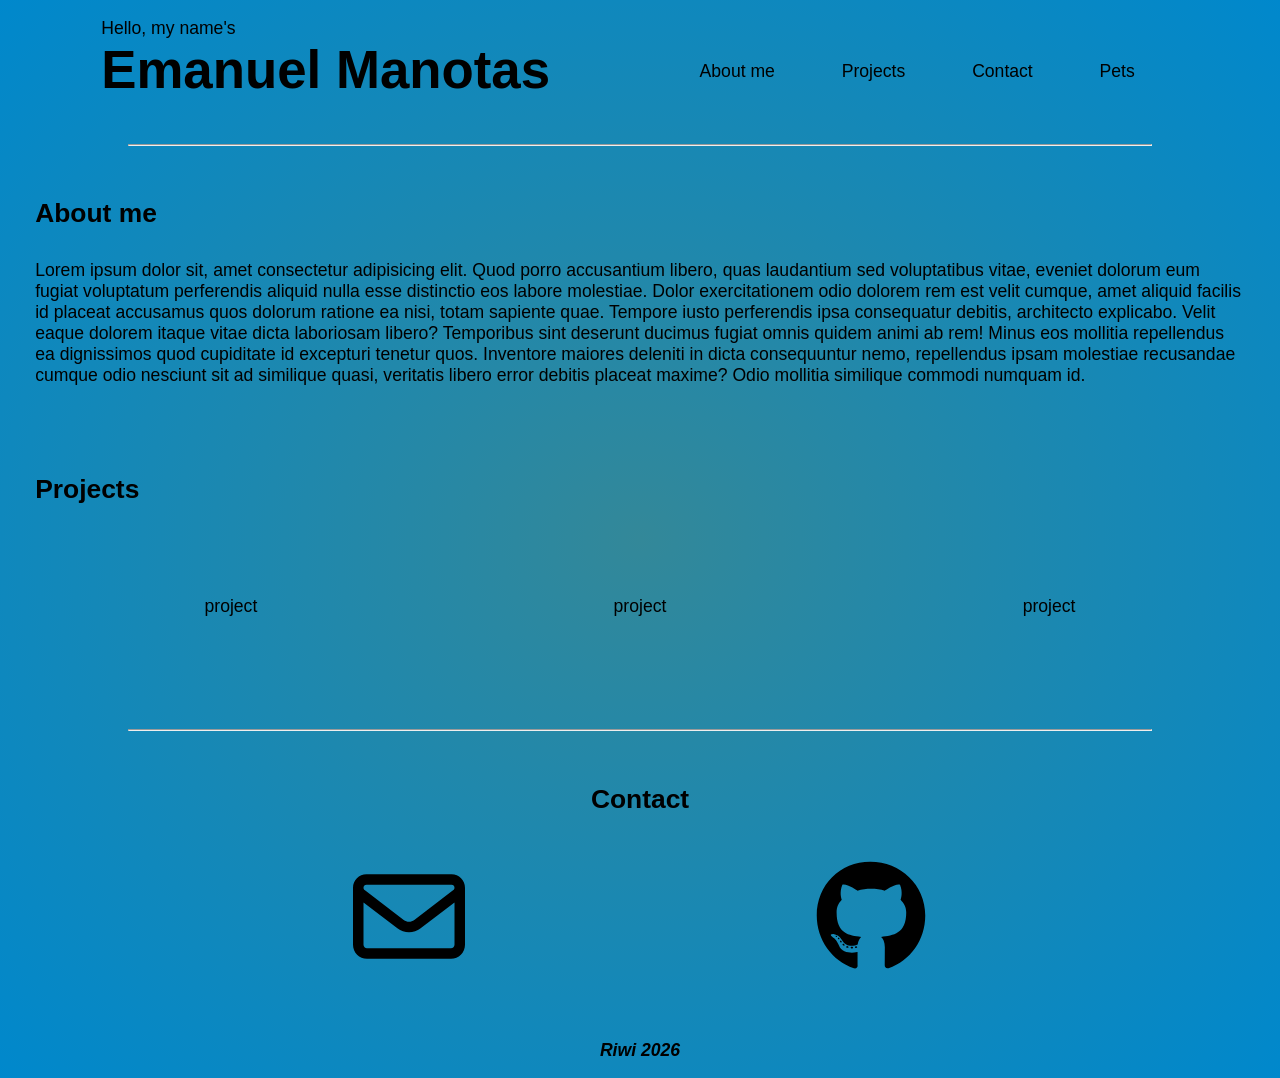
==== index.html @ cde82ae0 "grid applied to the projects section" ====
<!DOCTYPE html>
<html lang="en">

<head>
    <meta charset="UTF-8">
    <meta name="viewport" content="width=device-width, initial-scale=1.0">
    <meta name="description" content="This is a page practice to have a bases to create my portfolio">
    <link rel="stylesheet" href="src/styles/global-styles.css">
    <link rel="stylesheet" href="src/styles/index.css">
    <title>Portfolio</title>
</head>

<body>
    <!-- the header contains my name and a navigation bar -->
    <header class="header">
        <div class="main-container">
            <span>Hello, my name's</span>
            <h1 class="main-title">Emanuel Manotas</h1>
        </div>
        <nav class="main-navigation-bar">
            <ul class="main-menu">
                <li class="main-menu__item">
                    <a href="#about-me" class="main-menu__link">About me</a>
                </li>
                <li class="main-menu__item">
                    <a href="#projects" class="main-menu__link">Projects</a>
                </li>
                <li class="main-menu__item">
                    <a href="#contact" class="main-menu__link">Contact</a>
                </li>
                <li class="main-menu__item">
                    <a href="/src/views/pets.html" class="main-menu__link">Pets</a>
                </li>
            </ul>
        </nav>
    </header>
    <hr style="width: 80%; margin: 0 auto">

    <!-- the main content is built by 3 sections, each one contains a title that describes -->
    <main class="main-content">
        <section class="about-section" id="about-me">
            <h2 class="about-section__title">About me</h2>
            <p class="about-section__description">Lorem ipsum dolor sit, amet consectetur adipisicing elit. Quod porro
                accusantium libero, quas laudantium sed voluptatibus vitae, eveniet dolorum eum fugiat voluptatum
                perferendis aliquid nulla esse distinctio eos labore molestiae.
                Dolor exercitationem odio dolorem rem est velit cumque, amet aliquid facilis id placeat accusamus quos
                dolorum ratione ea nisi, totam sapiente quae. Tempore iusto perferendis ipsa consequatur debitis,
                architecto explicabo.
                Velit eaque dolorem itaque vitae dicta laboriosam libero? Temporibus sint deserunt ducimus fugiat omnis
                quidem animi ab rem! Minus eos mollitia repellendus ea dignissimos quod cupiditate id excepturi tenetur
                quos.
                Inventore maiores deleniti in dicta consequuntur nemo, repellendus ipsam molestiae recusandae cumque
                odio nesciunt sit ad similique quasi, veritatis libero error debitis placeat maxime? Odio mollitia
                similique commodi numquam id.</p>
        </section>

        <section class="projects-section" id="projects">
            <h2 class="projects-section__title">Projects</h2>
            <ul class="projects-section__menu">
                <li class="projects-section__item">
                    <a href="#" class="projects-section__link">project</a>
                </li>
                <li class="projects-section__item">
                    <a href="#" class="projects-section__link">project</a>
                </li>
                <li class="projects-section__item">
                    <a href="#" class="projects-section__link">project</a>
                </li>
            </ul>
        </section>
    </main>
    <hr style="width: 80%; margin: 0 auto">

    <!-- the footer contains a contact -->
    <footer class="footer">
        <section class="contact-section" id="contact">
            <h2 class="contact-section__title">Contact</h2>
            <div class="contact-section__container">
                <a href="#" target="_blank" class="contact-section__link contact-section__link--gmail"></a>
                <a href="https://github.com/Emanuel1102" target="_blank" class="contact-section__link contact-section__link--github"></a>
            </div>
        </section>
        <b>
            <i>Riwi 2026</i>
        </b>
    </footer>
</body>

</html>
---- src/styles/global-styles.css ----
* {
    margin: 0;
    padding: 0;
    box-sizing: border-box;
}

:root {
    --border: 1px solid;
    color-scheme: light dark;
    font-family: Arial, Helvetica, sans-serif;
    font-size: 1.1em;
}

body {
    /* background-color: light-dark(#ffffff, #1a1a1a);
    color: light-dark(#333333, #f0f0f0); */
    background-image: radial-gradient(hsl(190, 50%, 40%), hsl(200, 100%, 40%));
    background-repeat: no-repeat;
}
---- src/styles/index.css ----
:root{
    --border: 1px solid;
}

html{
    min-height: 100vh;

}

body{
    height: 100%;
}   


.header{
    display: flex;
    justify-content: space-around;
    align-items: center;
    gap: .5em;
    flex-wrap: wrap;
    padding: 1em 3em;
}

.main-title{
    font-size: 3em;
    text-align: center;
}

.main-navigation-bar{
    width: auto;
    flex-grow: .5;
    display: flex;
    justify-content: center;
}

.main-menu{
    width: 100%;
    height: 100%;
    list-style: none;
    display: flex;
    justify-content: space-evenly;
    align-items: center;
    flex-wrap: wrap;
    gap: 1em;
}

.main-menu__item{
    padding: 0 .3em;
    margin: .3em 0;
    height: 40%;
    display: flex;
    justify-content: center;
    align-items: center;
    border-radius: 1em;
    overflow: hidden;
}

.main-menu__link{
    display: flex;
    align-items: center;
    justify-content: center;
    width: 100%;
    height: 100%;
    text-decoration: none;
    color: currentColor;
}

.main-menu__item:hover{
    box-shadow: 5px 5px 0px ;
    transition: .2s;
}

.main-content{
    margin: 1em 0;
    display: grid;
    grid-template-rows: auto 1fr;
    gap: 1em;
}

[class*=title]{
    margin-bottom: .5em;
}

[class$='section']{
    display: flex;
    flex-direction: column;
    gap: 1em;  
    padding: 1em 2em;
    margin: 1em 0;
}

.projects-section__menu{
    display: grid;
    grid-template-columns: repeat(auto-fit, minmax(150px, 1fr));
    justify-items: center;
    justify-content: center;
    gap: 1em;
    list-style: none;
}

.projects-section__item{
    border-radius: 100%;
    overflow: hidden;
    --dimensions: 8em;
    width:  var(--dimensions);
    height: var(--dimensions);
    display: flex;
    justify-content: center;
    align-items: center;
}

.projects-section__link{
    width: 100%;
    height: 100%;
    text-decoration: none;
    color: currentColor;
    text-align: center;
    display: flex;
    justify-content: center;
    align-items: center;
}

.footer{
    text-align: center;
    padding: 1em;
    display: grid;
    place-items: center;
    gap: 1em;
}

.contact-section{
    width: 100%;
}

.contact-section__container{
    display: flex;
    justify-content: space-evenly;
    flex-wrap: wrap;
    gap: 2em;
}

.contact-section__link{
    color: currentColor;
     --dimensions: 8em;
    width:  var(--dimensions);
    height: var(--dimensions);
    border-radius: 100%;
    background-size: auto;
}

.projects-section__item:hover, .contact-section__link:hover{
    transform: translateZ(45px);
    box-shadow: 5px 5px 0px;
    transition: .4s;
}

.contact-section__link--github{
    background-image: url(/public/icons/github-icon.svg);

}

.contact-section__link--gmail{
    background-image: url(/public/icons/mail-icon.svg);
}
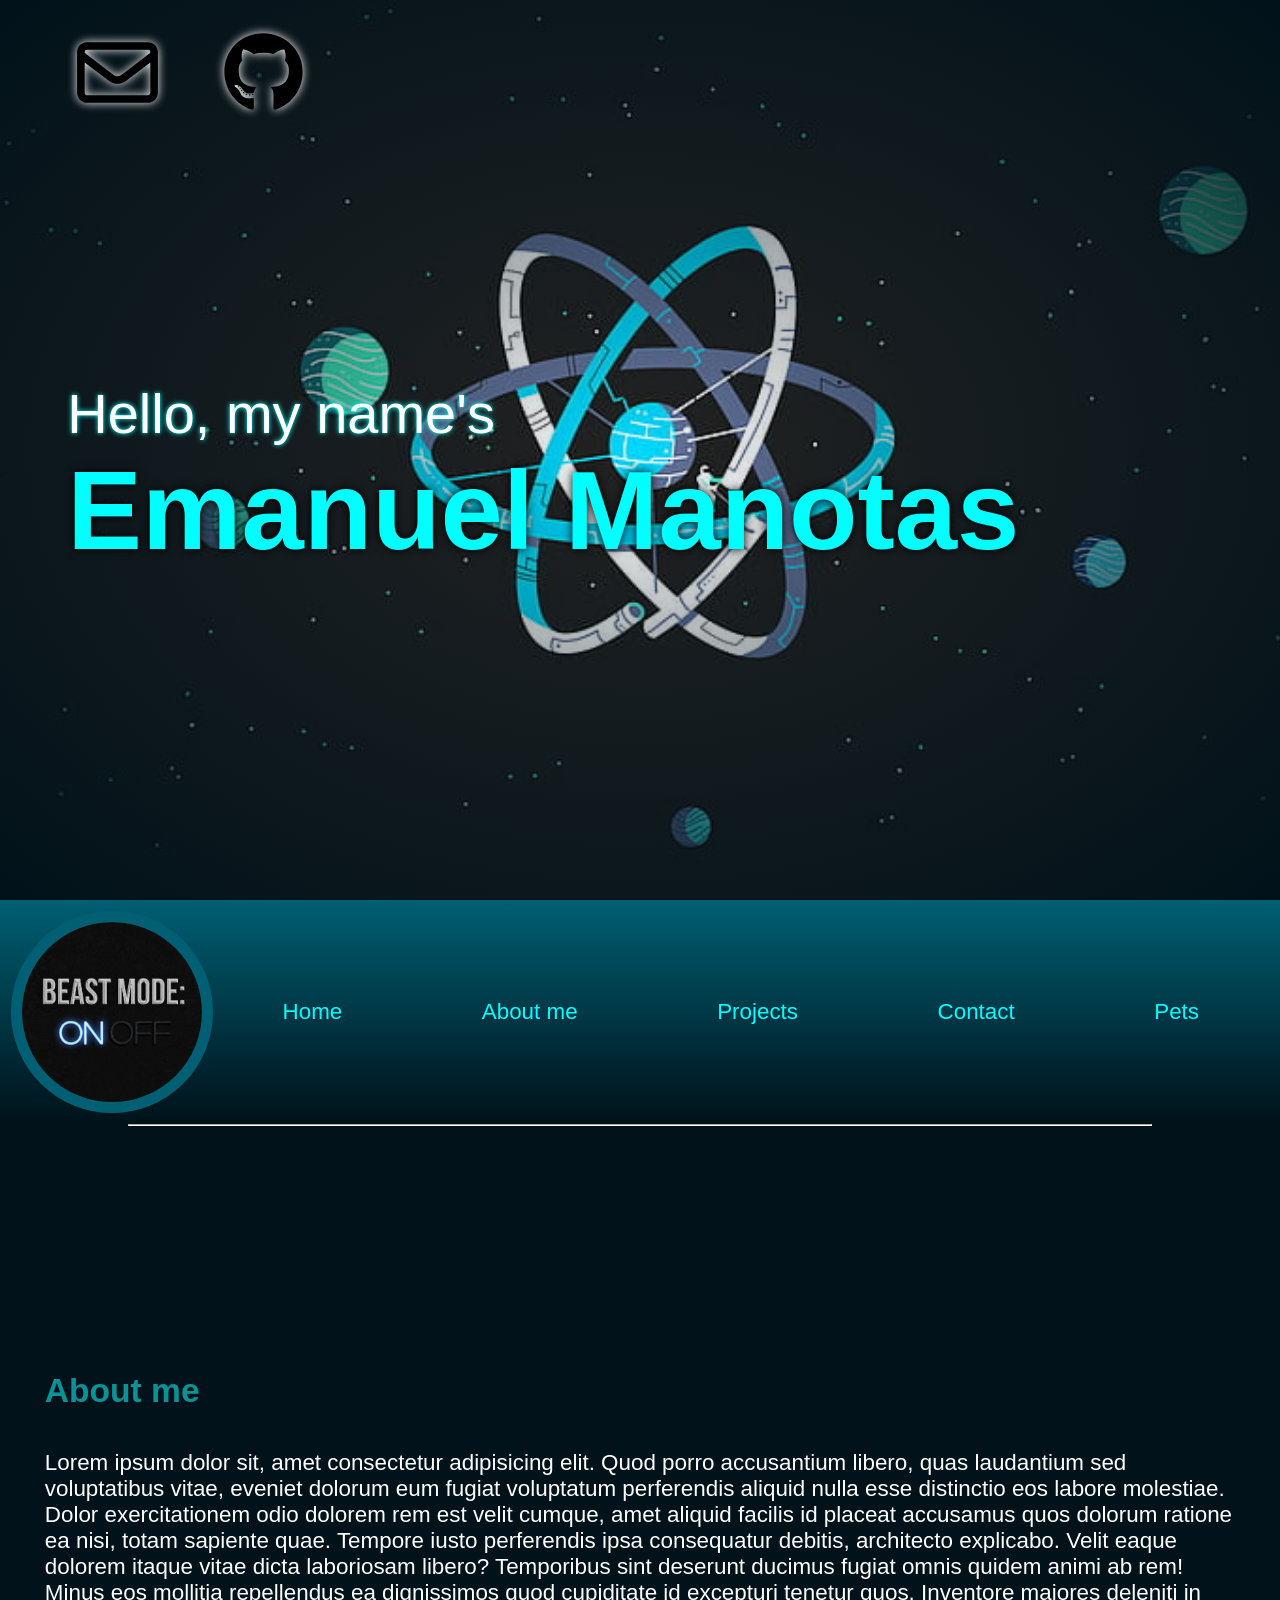
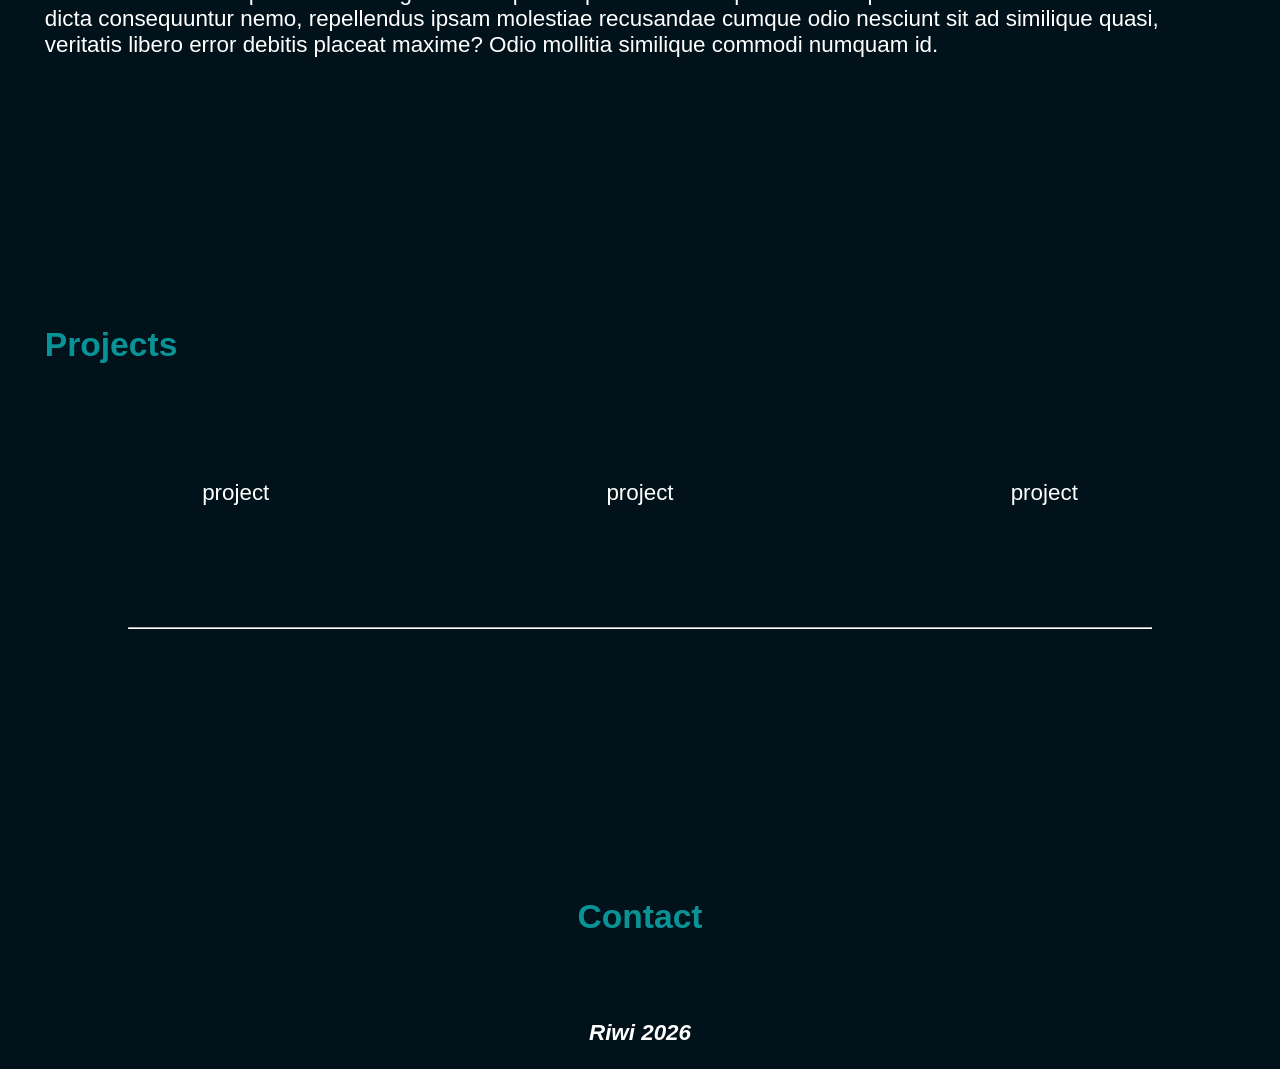
==== commit 2e047eb4: "improved the color pallette and ux" ====
--- a/index.html
+++ b/index.html
@@ -13,28 +13,42 @@
 <body>
     <!-- the header contains my name and a navigation bar -->
     <header class="header">
-        <div class="main-container">
+        <div class="header__container-icons">
+                <a href="#" target="_blank" class="header__link header__link--gmail">
+                    <img src="/public/icons/mail-icon.svg" alt="Email icon">
+                </a>
+                <a href="https://github.com/Emanuel1102" target="_blank" class="header__link header__link--github">
+                    <img src="/public/icons/github-icon.svg" alt="Github icon">
+                </a>
+            </div>
+        <div class="header__container">
             <span>Hello, my name's</span>
-            <h1 class="main-title">Emanuel Manotas</h1>
+            <h1 class="header__title">Emanuel Manotas</h1>
         </div>
-        <nav class="main-navigation-bar">
-            <ul class="main-menu">
-                <li class="main-menu__item">
-                    <a href="#about-me" class="main-menu__link">About me</a>
-                </li>
-                <li class="main-menu__item">
-                    <a href="#projects" class="main-menu__link">Projects</a>
-                </li>
-                <li class="main-menu__item">
-                    <a href="#contact" class="main-menu__link">Contact</a>
-                </li>
-                <li class="main-menu__item">
-                    <a href="/src/views/pets.html" class="main-menu__link">Pets</a>
-                </li>
-            </ul>
-        </nav>
     </header>
-    <hr style="width: 80%; margin: 0 auto">
+    <nav class="main-bar">
+        <div class="main-bar__container">
+            <img src="/public/images/image.png" alt="beast mode" class="main-bar__image">
+        </div>        
+        <ul class="main-menu">
+            <li class="main-menu__item">
+                <a href="#" class="main-menu__link">Home</a>
+            </li>
+            <li class="main-menu__item">
+                <a href="#about-me" class="main-menu__link">About me</a>
+            </li>
+            <li class="main-menu__item">
+                <a href="#projects" class="main-menu__link">Projects</a>
+            </li>
+            <li class="main-menu__item">
+                <a href="#contact" class="main-menu__link">Contact</a>
+            </li>
+            <li class="main-menu__item">
+                <a href="/src/views/pets.html" class="main-menu__link">Pets</a>
+            </li>
+        </ul>
+    </nav>
+    <hr>
 
     <!-- the main content is built by 3 sections, each one contains a title that describes -->
     <main class="main-content">
@@ -69,16 +83,14 @@
             </ul>
         </section>
     </main>
-    <hr style="width: 80%; margin: 0 auto">
+    <hr>
 
     <!-- the footer contains a contact -->
     <footer class="footer">
         <section class="contact-section" id="contact">
             <h2 class="contact-section__title">Contact</h2>
-            <div class="contact-section__container">
-                <a href="#" target="_blank" class="contact-section__link contact-section__link--gmail"></a>
-                <a href="https://github.com/Emanuel1102" target="_blank" class="contact-section__link contact-section__link--github"></a>
-            </div>
+            
+            
         </section>
         <b>
             <i>Riwi 2026</i>
--- a/src/styles/global-styles.css
+++ b/src/styles/global-styles.css
@@ -8,12 +8,28 @@
     --border: 1px solid;
     color-scheme: light dark;
     font-family: Arial, Helvetica, sans-serif;
-    font-size: 1.1em;
+    font-size: 1.4em;
+    --bg-color: #01121a;
+    --color-titles: rgb(9 147 150);
+    --text-color: #ffffff;
+    --bg-header: #01121a;
 }
 
 body {
-    /* background-color: light-dark(#ffffff, #1a1a1a);
-    color: light-dark(#333333, #f0f0f0); */
-    background-image: radial-gradient(hsl(190, 50%, 40%), hsl(200, 100%, 40%));
-    background-repeat: no-repeat;
+    background-color: var(--bg-color);
+    color: var(--text-color)
+} 
+
+.header{
+    background-image: linear-gradient(to top, transparent, var(--bg-header));
+}
+
+hr{
+    border-color: var(--text-color);
+    width: 80%;
+    margin: 0 auto;
+}
+
+[class*=title]{
+    color: var(--color-titles);
 }
--- a/src/styles/index.css
+++ b/src/styles/index.css
@@ -1,44 +1,107 @@
 :root{
     --border: 1px solid;
+    --cyan: #00ffff;
+    --color-hover-and-nav: #005f73;
+    --box-shadow: 10px 10px 0px var(--color-hover-and-nav);
+    --transition: .4s;
+    --height-bar: 8em;
 }
 
 html{
     min-height: 100vh;
-
+    scroll-behavior: smooth;
 }
 
 body{
     height: 100%;
+    &::selection{
+        background-color: #fff;
+        color: #009ee8;
+    }
 }   
 
 
 .header{
     display: flex;
-    justify-content: space-around;
-    align-items: center;
+    flex-direction: column;
     gap: .5em;
     flex-wrap: wrap;
     padding: 1em 3em;
-}
-
-.main-title{
-    font-size: 3em;
-    text-align: center;
-}
-
-.main-navigation-bar{
+    height: 100vh;
+    background-image: radial-gradient(transparent, #01121a), url(/public/images/atom.png);
+    background-repeat: no-repeat;
+    background-size: cover;
+    background-position: center;
+    background-attachment: fixed;
+}
+
+
+.header__title{
+    font-size: 5rem;
+    text-shadow: 0 0 10px black;
+    color: var(--cyan);
+}
+
+.header__container {
+    display: flex;
+    flex-direction: column;
+    justify-content: center;
+    flex-grow: 1;
+}
+
+.header__container span{
+    text-shadow: 0 0 5px var(--cyan);
+    font-size: 2.5em;
+}
+
+.header__container-icons{
+    display: flex;
+    flex-wrap: wrap;
+    gap: 2em;
+}
+
+.header__link{
+    --dimensions: 4.5em;
+    height: var(--dimensions);
+    width: var(--dimensions);
+    filter: drop-shadow(0 0 5px);
+    color: currentColor;
+    transition: var(--transition);
+}
+
+.header__link:hover{
+    color: var(--cyan);
+}
+
+.main-bar{
+    height: var(--height-bar);
+    padding: 1em;
+    background-image: linear-gradient(to top, transparent ,  var(--color-hover-and-nav) );
+    /* filter: blur(10px); */
+    box-sizing: content-box;
+    display: flex;
+    justify-content: space-between;
+    gap: 1em;
+    position: sticky;
+    top: 0%;
+}
+
+.main-bar__container{
+    border-radius: 100%;
+    overflow: hidden;
+    outline: .5em solid var(--color-hover-and-nav);
+}
+
+.main-bar__image{
+    max-height: 100%;
     width: auto;
-    flex-grow: .5;
-    display: flex;
-    justify-content: center;
 }
 
 .main-menu{
-    width: 100%;
-    height: 100%;
     list-style: none;
-    display: flex;
-    justify-content: space-evenly;
+    flex-grow: 1;
+    display: flex;
+    justify-content: space-around;
     align-items: center;
     flex-wrap: wrap;
     gap: 1em;
@@ -53,6 +116,27 @@
     align-items: center;
     border-radius: 1em;
     overflow: hidden;
+    position: relative;
+    transition: var(--transition);
+}
+
+.main-menu__item::after{
+    content: '';
+    background-color: var(--color-hover-and-nav);
+    position: absolute;
+    height: 0%;
+    width: 100%;
+    bottom: 0;
+    z-index: -1;
+    transition: var(--transition);
+}
+
+.main-menu__item:hover::after{
+    height: 100%;
+}
+
+.main-menu__item:hover{
+    box-shadow: var(--box-shadow);
 }
 
 .main-menu__link{
@@ -62,19 +146,11 @@
     width: 100%;
     height: 100%;
     text-decoration: none;
-    color: currentColor;
-}
-
-.main-menu__item:hover{
-    box-shadow: 5px 5px 0px ;
-    transition: .2s;
+    color: var(--cyan);
 }
 
 .main-content{
     margin: 1em 0;
-    display: grid;
-    grid-template-rows: auto 1fr;
-    gap: 1em;
 }
 
 [class*=title]{
@@ -87,7 +163,9 @@
     gap: 1em;  
     padding: 1em 2em;
     margin: 1em 0;
-}
+    padding-top: calc(var(--height-bar) + 2em);
+}
+
 
 .projects-section__menu{
     display: grid;
@@ -132,35 +210,8 @@
     width: 100%;
 }
 
-.contact-section__container{
-    display: flex;
-    justify-content: space-evenly;
-    flex-wrap: wrap;
-    gap: 2em;
-}
-
-.contact-section__link{
-    color: currentColor;
-     --dimensions: 8em;
-    width:  var(--dimensions);
-    height: var(--dimensions);
-    border-radius: 100%;
-    background-size: auto;
-}
-
-.projects-section__item:hover, .contact-section__link:hover{
-    transform: translateZ(45px);
-    box-shadow: 5px 5px 0px;
-    transition: .4s;
-}
-
-.contact-section__link--github{
-    background-image: url(/public/icons/github-icon.svg);
-
-}
-
-.contact-section__link--gmail{
-    background-image: url(/public/icons/mail-icon.svg);
-}
-
-
+.projects-section__item:hover{
+    box-shadow: var(--box-shadow);
+    transition: var(--transition);
+}
+
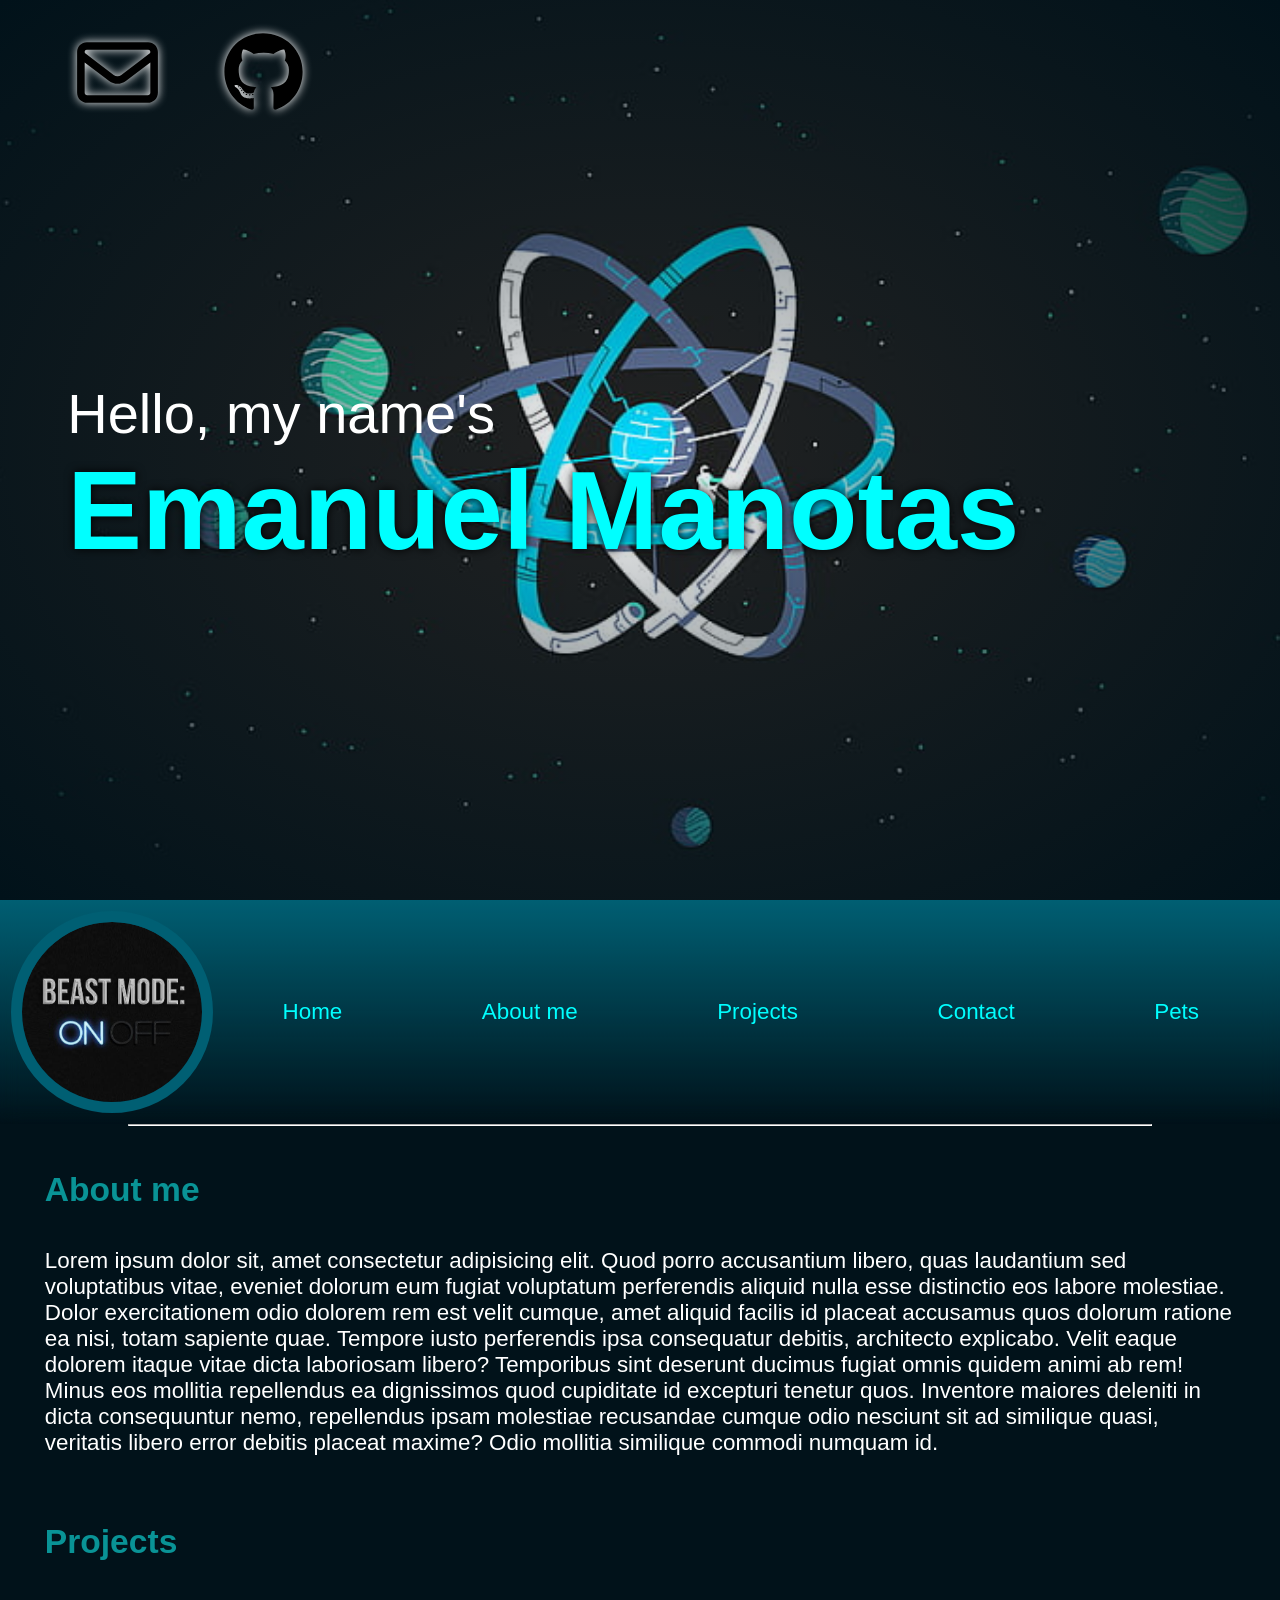
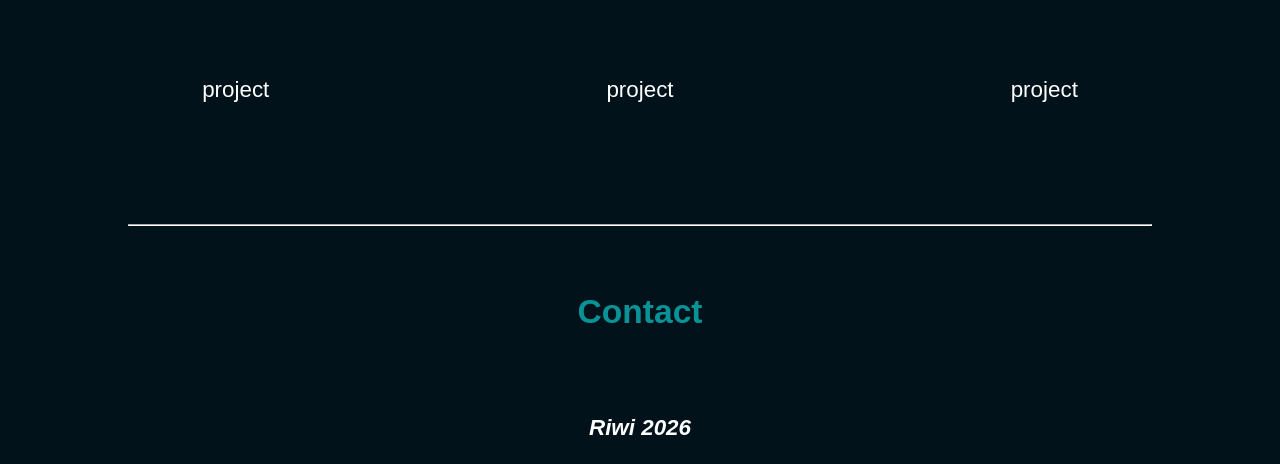
==== commit 0888905e: "separating styles" ====
--- a/index.html
+++ b/index.html
@@ -6,6 +6,7 @@
     <meta name="viewport" content="width=device-width, initial-scale=1.0">
     <meta name="description" content="This is a page practice to have a bases to create my portfolio">
     <link rel="stylesheet" href="src/styles/global-styles.css">
+    <link rel="stylesheet" href="src/styles/header-index.css">
     <link rel="stylesheet" href="src/styles/index.css">
     <title>Portfolio</title>
 </head>
--- a/src/styles/global-styles.css
+++ b/src/styles/global-styles.css
@@ -10,9 +10,13 @@
     font-family: Arial, Helvetica, sans-serif;
     font-size: 1.4em;
     --bg-color: #01121a;
-    --color-titles: rgb(9 147 150);
+    --color-titles: #099396;
+    --color-main-titles: #00ffff;
     --text-color: #ffffff;
+    --links-color: #00ffff;
     --bg-header: #01121a;
+    --color-hover-and-nav: #005f73;
+
 }
 
 body {
@@ -20,9 +24,6 @@
     color: var(--text-color)
 } 
 
-.header{
-    background-image: linear-gradient(to top, transparent, var(--bg-header));
-}
 
 hr{
     border-color: var(--text-color);
@@ -30,6 +31,6 @@
     margin: 0 auto;
 }
 
-[class*=title]{
+[class*=title]:not(.header__title){
     color: var(--color-titles);
 }
--- a/src/styles/header-index.css
+++ b/src/styles/header-index.css
@@ -0,0 +1,53 @@
+@import url(global-styles.css);
+
+.header{
+    display: flex;
+    flex-direction: column;
+    gap: .5em;
+    flex-wrap: wrap;
+    padding: 1em 3em;
+    height: 100vh;
+    background-image: radial-gradient(transparent, var(--bg-header)), url(/public/images/atom.png);
+    background-repeat: no-repeat;
+    background-size: cover;
+    background-position: center;
+    background-attachment: fixed;
+}
+
+
+.header__title{
+    font-size: 5rem;
+    text-shadow: 0 0 10px black;
+    color: var(--color-main-titles);
+}
+
+.header__container {
+    display: flex;
+    flex-direction: column;
+    justify-content: center;
+    flex-grow: 1;
+}
+
+.header__container span{
+    text-shadow: 0 0 5px var(--cyan);
+    font-size: 2.5em;
+}
+
+.header__container-icons{
+    display: flex;
+    flex-wrap: wrap;
+    gap: 2em;
+}
+
+.header__link{
+    --dimensions: 4.5em;
+    height: var(--dimensions);
+    width: var(--dimensions);
+    filter: drop-shadow(0 0 5px);
+    color: currentColor;
+    transition: var(--transition);
+}
+
+.header__link:hover{
+    color: var(--cyan);
+}
--- a/src/styles/index.css
+++ b/src/styles/index.css
@@ -1,6 +1,7 @@
+@import url(global-styles.css);
+
 :root{
     --border: 1px solid;
-    --cyan: #00ffff;
     --color-hover-and-nav: #005f73;
     --box-shadow: 10px 10px 0px var(--color-hover-and-nav);
     --transition: .4s;
@@ -20,8 +21,9 @@
     }
 }   
 
-
-.header{
+/* --------------------- header styles--------------------------- */
+
+/* .header{
     display: flex;
     flex-direction: column;
     gap: .5em;
@@ -71,19 +73,21 @@
 
 .header__link:hover{
     color: var(--cyan);
-}
+} */
+
+/* ---------------------bar styles--------------------------- */
 
 .main-bar{
     height: var(--height-bar);
     padding: 1em;
     background-image: linear-gradient(to top, transparent ,  var(--color-hover-and-nav) );
-    /* filter: blur(10px); */
     box-sizing: content-box;
     display: flex;
     justify-content: space-between;
     gap: 1em;
     position: sticky;
     top: 0%;
+    backdrop-filter: blur(10px);
 }
 
 .main-bar__container{
@@ -146,12 +150,15 @@
     width: 100%;
     height: 100%;
     text-decoration: none;
-    color: var(--cyan);
+    color: var(--links-color);
 }
 
 .main-content{
     margin: 1em 0;
 }
+
+/* --------------------- section styles--------------------------- */
+
 
 [class*=title]{
     margin-bottom: .5em;
@@ -163,7 +170,8 @@
     gap: 1em;  
     padding: 1em 2em;
     margin: 1em 0;
-    padding-top: calc(var(--height-bar) + 2em);
+    /* padding-top: calc(var(--height-bar) + 2em); */
+    scroll-margin-top: calc(var(--height-bar) + 2em);
 }
 
 
@@ -198,6 +206,9 @@
     align-items: center;
 }
 
+/* --------------------- footer styles--------------------------- */
+
+
 .footer{
     text-align: center;
     padding: 1em;
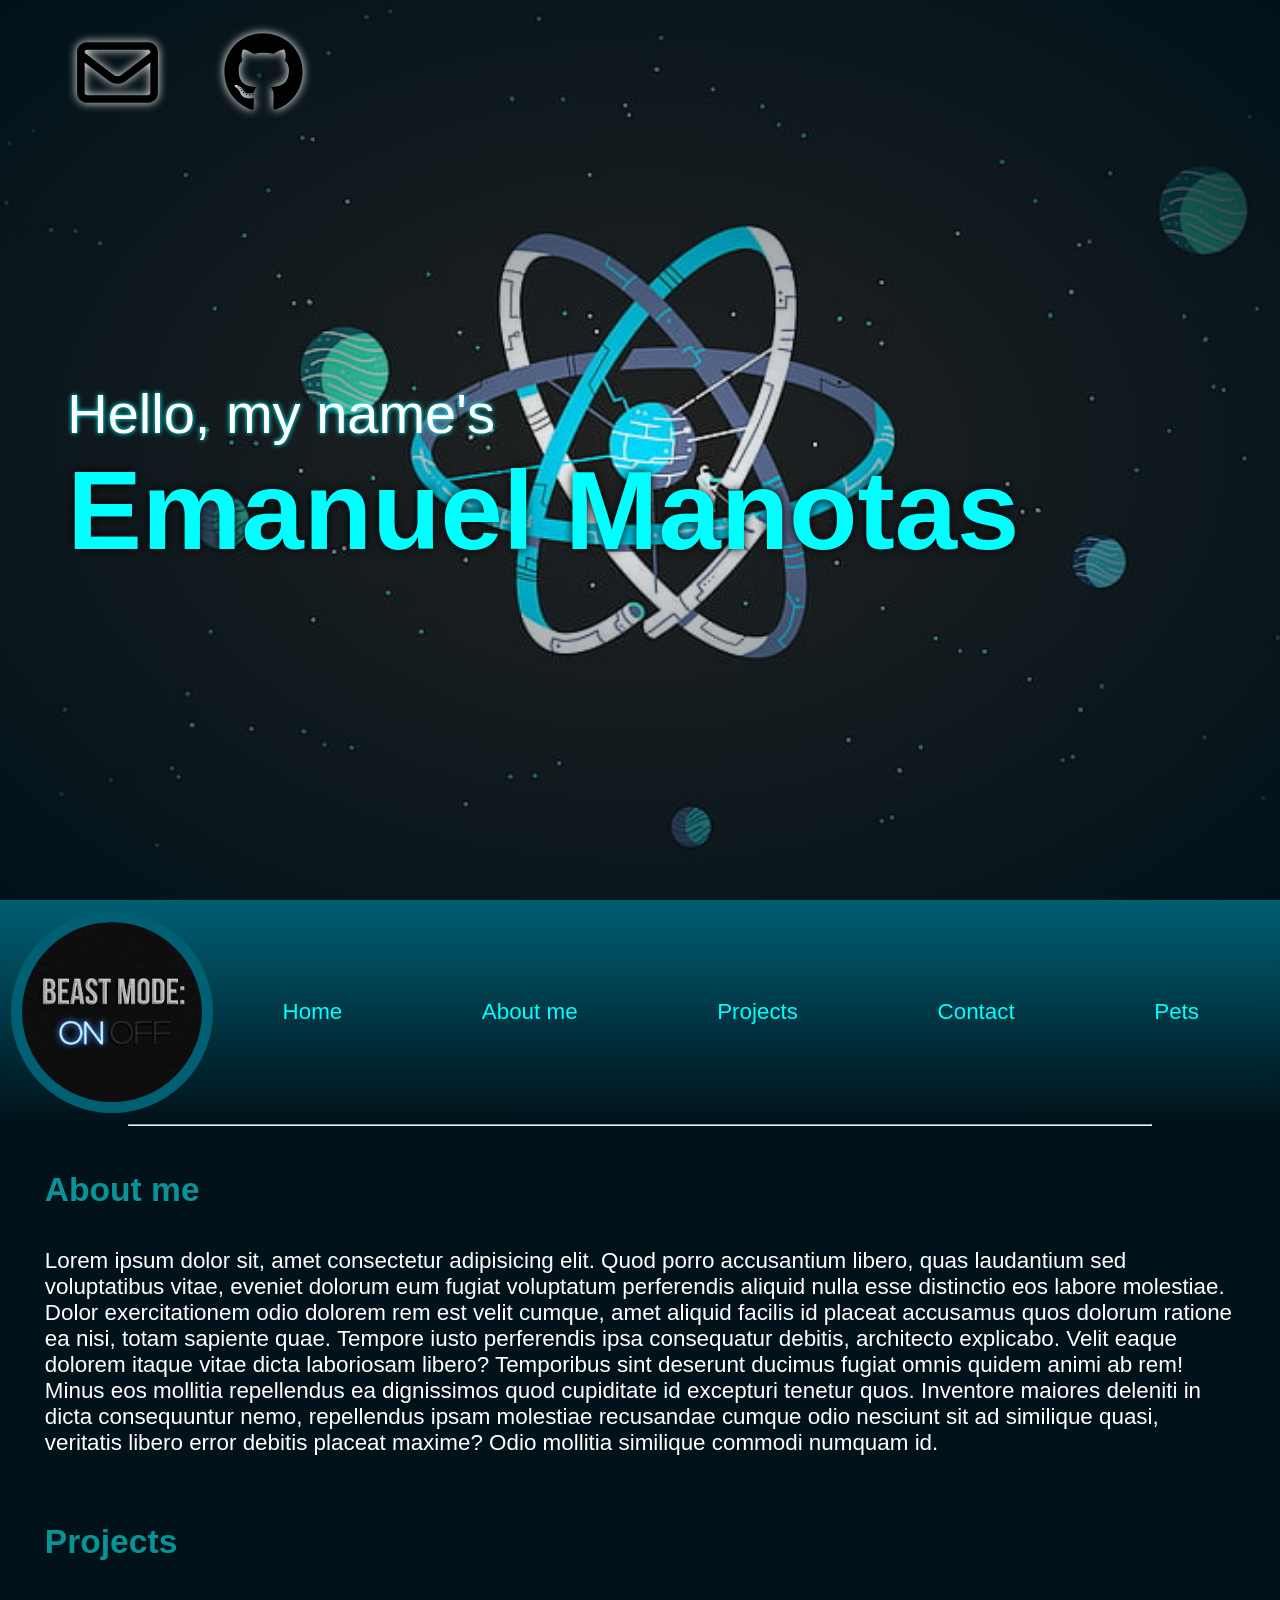
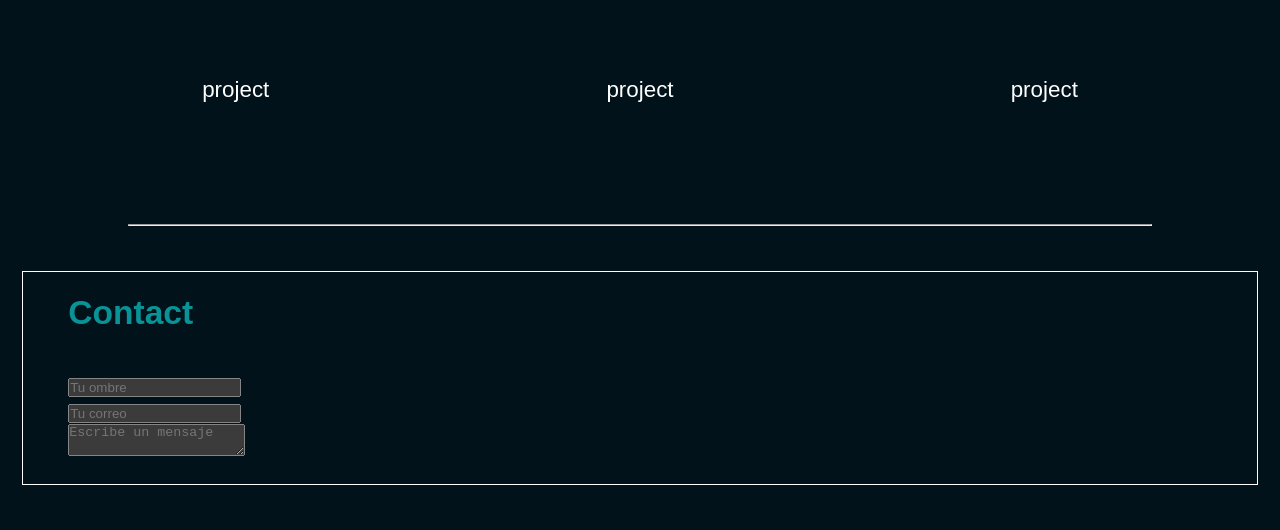
==== commit 4ce4d1e8: "i added the contact form and keep separating the styles code" ====
--- a/index.html
+++ b/index.html
@@ -7,6 +7,7 @@
     <meta name="description" content="This is a page practice to have a bases to create my portfolio">
     <link rel="stylesheet" href="src/styles/global-styles.css">
     <link rel="stylesheet" href="src/styles/header-index.css">
+    <link rel="stylesheet" href="./src/styles/footer-index.css">
     <link rel="stylesheet" href="src/styles/index.css">
     <title>Portfolio</title>
 </head>
@@ -90,12 +91,19 @@
     <footer class="footer">
         <section class="contact-section" id="contact">
             <h2 class="contact-section__title">Contact</h2>
-            
-            
+            <form class="contact-form">
+                <div class="contact-form__container">
+                    <input placeholder="Tu ombre" type="text" id="name" class="contact-form__input">
+                </div>
+                <div class="contact-form__container">
+                    <input placeholder="Tu correo" type="email" id="email" class="contact-form__input">
+                </div>
+                <div class="contact-form__container">
+                    <textarea placeholder="Escribe un mensaje" id="name" class="contact-form__input"></textarea>
+                </div>
+                <!-- <input type="submit" value="Finalizar"> -->
+            </form>            
         </section>
-        <b>
-            <i>Riwi 2026</i>
-        </b>
     </footer>
 </body>
 
--- a/src/styles/global-styles.css
+++ b/src/styles/global-styles.css
@@ -5,23 +5,26 @@
 }
 
 :root {
-    --border: 1px solid;
-    color-scheme: light dark;
     font-family: Arial, Helvetica, sans-serif;
     font-size: 1.4em;
-    --bg-color: #01121a;
-    --color-titles: #099396;
-    --color-main-titles: #00ffff;
-    --text-color: #ffffff;
-    --links-color: #00ffff;
-    --bg-header: #01121a;
-    --color-hover-and-nav: #005f73;
+    color-scheme: dark;
+    --border: 1px solid;
+    --primary-color: #01121a;
+    --secondary-color: #00ffff;
+    --tertiary-color: #099396;
+    --interaction-color: #005f73;
+    --box-shadow: 10px 10px 0px var(--interaction-color);
+
 
 }
 
 body {
-    background-color: var(--bg-color);
-    color: var(--text-color)
+    min-height: 100vh;
+    background-color: var(--primary-color);
+    &::selection{
+        background-color: var(--primary-color);
+        color: var(--secondary-color);
+    }
 } 
 
 
@@ -32,5 +35,5 @@
 }
 
 [class*=title]:not(.header__title){
-    color: var(--color-titles);
+    color: var(--tertiary-color);
 }
--- a/src/styles/header-index.css
+++ b/src/styles/header-index.css
@@ -7,7 +7,7 @@
     flex-wrap: wrap;
     padding: 1em 3em;
     height: 100vh;
-    background-image: radial-gradient(transparent, var(--bg-header)), url(/public/images/atom.png);
+    background-image: radial-gradient(transparent, var(--primary-color)), url(/public/images/atom.png);
     background-repeat: no-repeat;
     background-size: cover;
     background-position: center;
@@ -18,7 +18,7 @@
 .header__title{
     font-size: 5rem;
     text-shadow: 0 0 10px black;
-    color: var(--color-main-titles);
+    color: var(--secondary-color);
 }
 
 .header__container {
@@ -29,7 +29,7 @@
 }
 
 .header__container span{
-    text-shadow: 0 0 5px var(--cyan);
+    text-shadow: 0 0 5px var(--secondary-color);
     font-size: 2.5em;
 }
 
@@ -49,5 +49,5 @@
 }
 
 .header__link:hover{
-    color: var(--cyan);
+    color: var(--secondary-color);
 }
--- a/src/styles/footer-index.css
+++ b/src/styles/footer-index.css
@@ -0,0 +1,9 @@
+@import url(./global-styles.css);
+
+.footer{
+    padding: 1em;
+}
+
+.contact-section{
+    border: var(--border);
+}
--- a/src/styles/index.css
+++ b/src/styles/index.css
@@ -2,85 +2,20 @@
 
 :root{
     --border: 1px solid;
-    --color-hover-and-nav: #005f73;
-    --box-shadow: 10px 10px 0px var(--color-hover-and-nav);
     --transition: .4s;
     --height-bar: 8em;
 }
 
 html{
-    min-height: 100vh;
     scroll-behavior: smooth;
 }
-
-body{
-    height: 100%;
-    &::selection{
-        background-color: #fff;
-        color: #009ee8;
-    }
-}   
-
-/* --------------------- header styles--------------------------- */
-
-/* .header{
-    display: flex;
-    flex-direction: column;
-    gap: .5em;
-    flex-wrap: wrap;
-    padding: 1em 3em;
-    height: 100vh;
-    background-image: radial-gradient(transparent, #01121a), url(/public/images/atom.png);
-    background-repeat: no-repeat;
-    background-size: cover;
-    background-position: center;
-    background-attachment: fixed;
-}
-
-
-.header__title{
-    font-size: 5rem;
-    text-shadow: 0 0 10px black;
-    color: var(--cyan);
-}
-
-.header__container {
-    display: flex;
-    flex-direction: column;
-    justify-content: center;
-    flex-grow: 1;
-}
-
-.header__container span{
-    text-shadow: 0 0 5px var(--cyan);
-    font-size: 2.5em;
-}
-
-.header__container-icons{
-    display: flex;
-    flex-wrap: wrap;
-    gap: 2em;
-}
-
-.header__link{
-    --dimensions: 4.5em;
-    height: var(--dimensions);
-    width: var(--dimensions);
-    filter: drop-shadow(0 0 5px);
-    color: currentColor;
-    transition: var(--transition);
-}
-
-.header__link:hover{
-    color: var(--cyan);
-} */
 
 /* ---------------------bar styles--------------------------- */
 
 .main-bar{
     height: var(--height-bar);
     padding: 1em;
-    background-image: linear-gradient(to top, transparent ,  var(--color-hover-and-nav) );
+    background-image: linear-gradient(to top, transparent ,  var(--interaction-color) );
     box-sizing: content-box;
     display: flex;
     justify-content: space-between;
@@ -93,7 +28,7 @@
 .main-bar__container{
     border-radius: 100%;
     overflow: hidden;
-    outline: .5em solid var(--color-hover-and-nav);
+    outline: .5em solid var(--interaction-color);
 }
 
 .main-bar__image{
@@ -126,7 +61,7 @@
 
 .main-menu__item::after{
     content: '';
-    background-color: var(--color-hover-and-nav);
+    background-color: var(--interaction-color);
     position: absolute;
     height: 0%;
     width: 100%;
@@ -150,7 +85,7 @@
     width: 100%;
     height: 100%;
     text-decoration: none;
-    color: var(--links-color);
+    color: var(--secondary-color);
 }
 
 .main-content{
@@ -170,7 +105,6 @@
     gap: 1em;  
     padding: 1em 2em;
     margin: 1em 0;
-    /* padding-top: calc(var(--height-bar) + 2em); */
     scroll-margin-top: calc(var(--height-bar) + 2em);
 }
 
@@ -195,6 +129,12 @@
     align-items: center;
 }
 
+.projects-section__item:hover{
+    box-shadow: var(--box-shadow);
+    transition: var(--transition);
+}
+
+
 .projects-section__link{
     width: 100%;
     height: 100%;
@@ -206,23 +146,4 @@
     align-items: center;
 }
 
-/* --------------------- footer styles--------------------------- */
 
-
-.footer{
-    text-align: center;
-    padding: 1em;
-    display: grid;
-    place-items: center;
-    gap: 1em;
-}
-
-.contact-section{
-    width: 100%;
-}
-
-.projects-section__item:hover{
-    box-shadow: var(--box-shadow);
-    transition: var(--transition);
-}
-
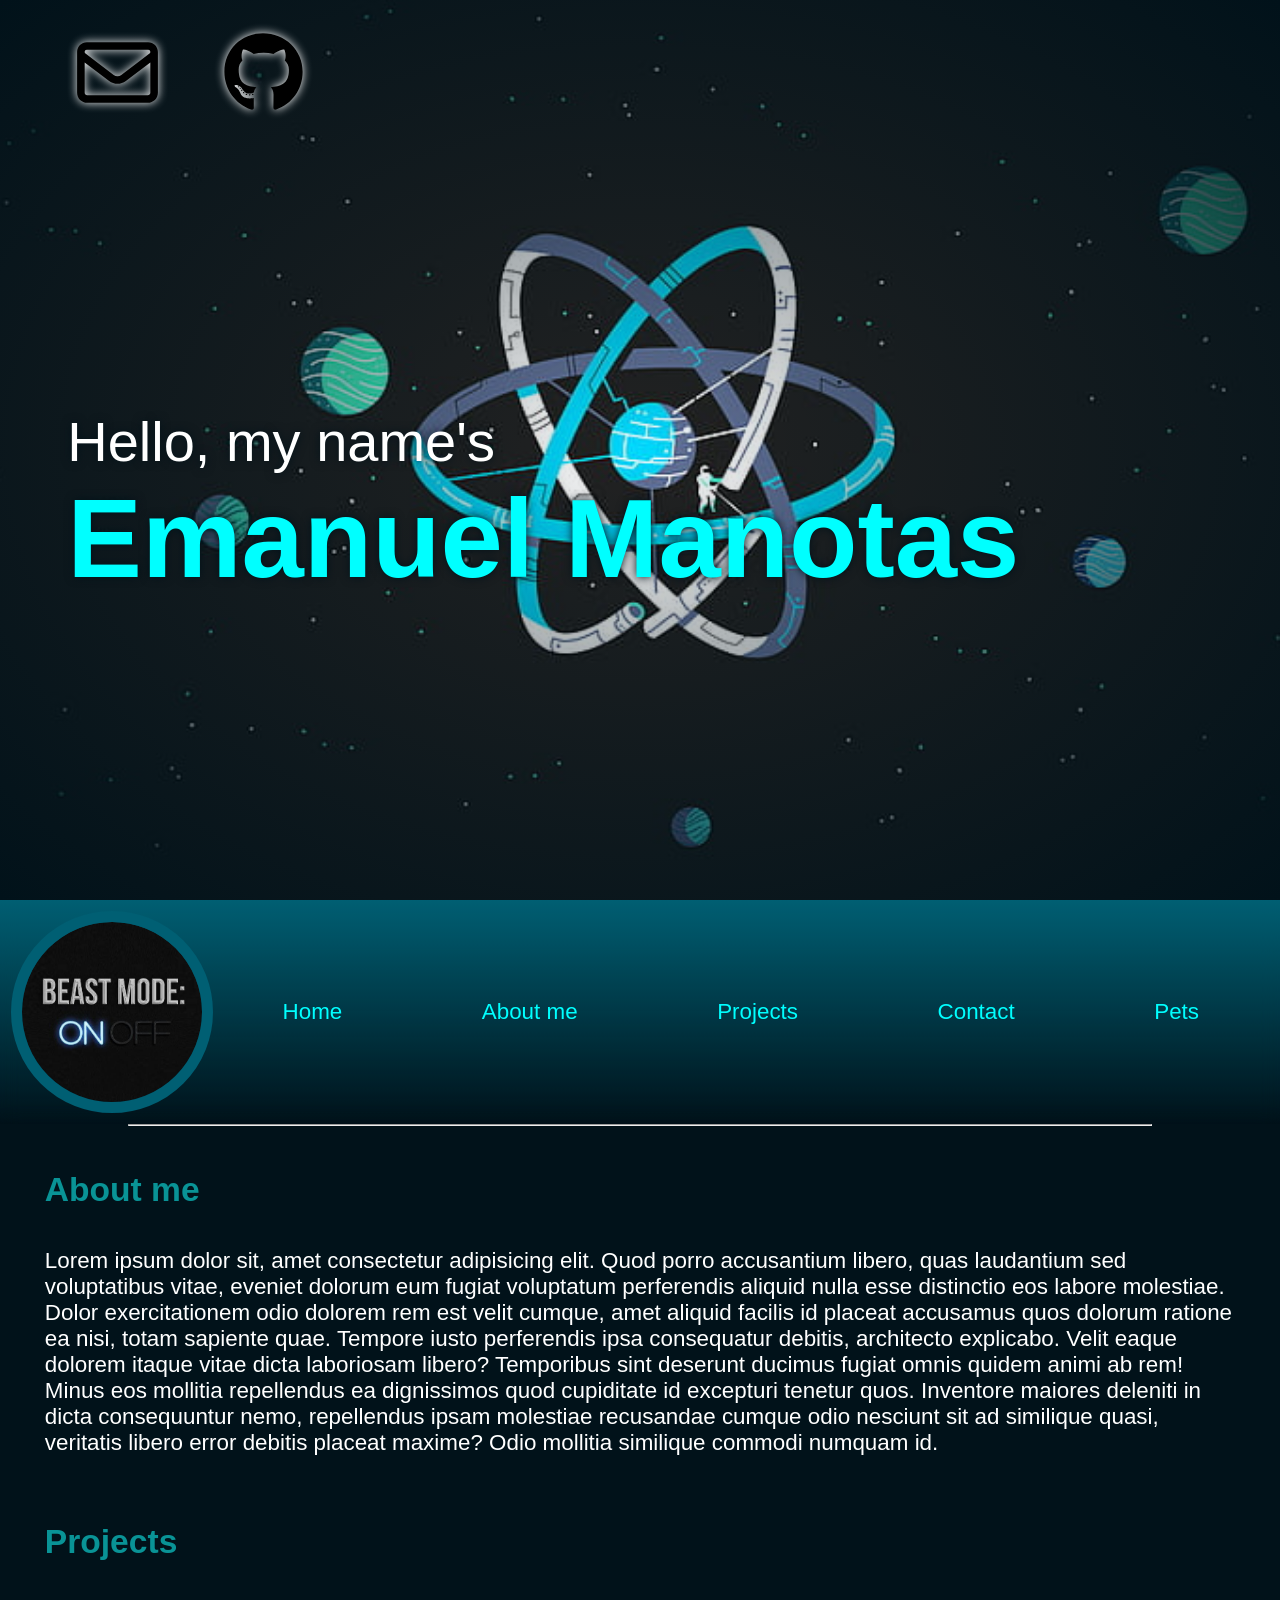
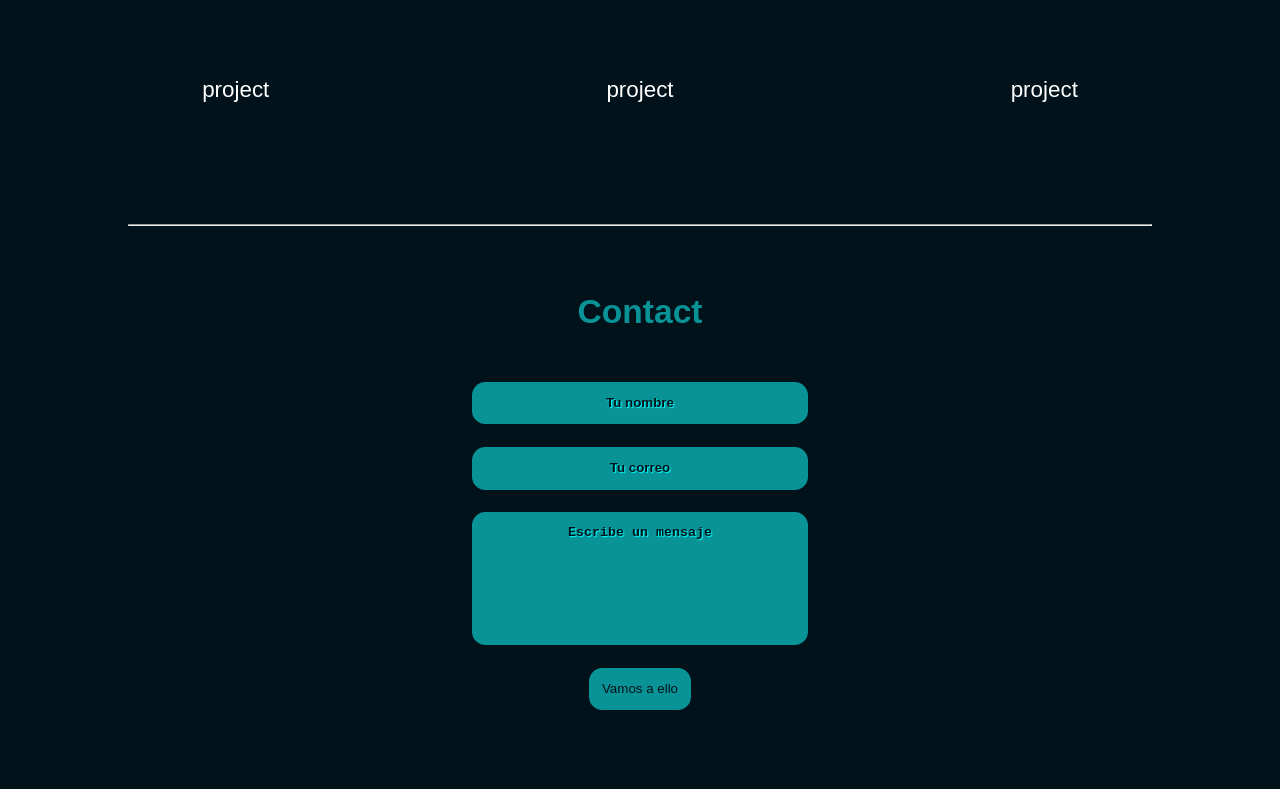
==== commit 2cc652a4: "i finished the contact form and keep separating styles" ====
--- a/index.html
+++ b/index.html
@@ -5,8 +5,9 @@
     <meta charset="UTF-8">
     <meta name="viewport" content="width=device-width, initial-scale=1.0">
     <meta name="description" content="This is a page practice to have a bases to create my portfolio">
-    <link rel="stylesheet" href="src/styles/global-styles.css">
+    <!-- <link rel="stylesheet" href="src/styles/global-styles.css"> -->
     <link rel="stylesheet" href="src/styles/header-index.css">
+    <link rel="stylesheet" href="src/styles/main-index.css">
     <link rel="stylesheet" href="./src/styles/footer-index.css">
     <link rel="stylesheet" href="src/styles/index.css">
     <title>Portfolio</title>
@@ -74,6 +75,7 @@
             <h2 class="projects-section__title">Projects</h2>
             <ul class="projects-section__menu">
                 <li class="projects-section__item">
+                    <!-- tarjeta debe tener imagen y descripcion, el enlace lleva al repsitorio-->
                     <a href="#" class="projects-section__link">project</a>
                 </li>
                 <li class="projects-section__item">
@@ -91,20 +93,18 @@
     <footer class="footer">
         <section class="contact-section" id="contact">
             <h2 class="contact-section__title">Contact</h2>
-            <form class="contact-form">
-                <div class="contact-form__container">
-                    <input placeholder="Tu ombre" type="text" id="name" class="contact-form__input">
-                </div>
-                <div class="contact-form__container">
-                    <input placeholder="Tu correo" type="email" id="email" class="contact-form__input">
-                </div>
-                <div class="contact-form__container">
-                    <textarea placeholder="Escribe un mensaje" id="name" class="contact-form__input"></textarea>
-                </div>
-                <!-- <input type="submit" value="Finalizar"> -->
+            <form action="./" class="contact-form">
+                <input required placeholder="Tu nombre" type="text" id="name" class="contact-form__input">
+
+                <input required placeholder="Tu correo" type="email" id="email" class="contact-form__input">
+
+                <textarea required placeholder="Escribe un mensaje" id="message" class="contact-form__input"></textarea>
+
+                <button class="contact-form__input contact-form__input--submit" type="submit">Vamos a ello</button>
             </form>            
         </section>
     </footer>
+
 </body>
 
 </html>
--- a/src/styles/global-styles.css
+++ b/src/styles/global-styles.css
@@ -13,9 +13,9 @@
     --secondary-color: #00ffff;
     --tertiary-color: #099396;
     --interaction-color: #005f73;
-    --box-shadow: 10px 10px 0px var(--interaction-color);
-
-
+    --box-shadow: 10px 10px 5px var(--interaction-color);
+    --transition: .4s;
+    --radius: 1em
 }
 
 body {
@@ -36,4 +36,5 @@
 
 [class*=title]:not(.header__title){
     color: var(--tertiary-color);
+    margin-bottom: .5em;
 }
--- a/src/styles/header-index.css
+++ b/src/styles/header-index.css
@@ -1,4 +1,3 @@
-@import url(global-styles.css);
 
 .header{
     display: flex;
@@ -17,7 +16,7 @@
 
 .header__title{
     font-size: 5rem;
-    text-shadow: 0 0 10px black;
+    text-shadow: 0 0 10px var(--primary-color);
     color: var(--secondary-color);
 }
 
@@ -29,7 +28,7 @@
 }
 
 .header__container span{
-    text-shadow: 0 0 5px var(--secondary-color);
+    text-shadow: 0 0 10px var(--primary-color);
     font-size: 2.5em;
 }
 
--- a/src/styles/main-index.css
+++ b/src/styles/main-index.css
@@ -0,0 +1,41 @@
+
+.main-content{
+    margin: 1em 0;
+}
+
+.projects-section__menu{
+    display: grid;
+    grid-template-columns: repeat(auto-fit, minmax(150px, 1fr));
+    justify-items: center;
+    justify-content: center;
+    gap: 1em;
+    list-style: none;
+}
+
+.projects-section__item{
+    border-radius: 100%;
+    overflow: hidden;
+    --dimensions: 8em;
+    width:  var(--dimensions);
+    height: var(--dimensions);
+    display: flex;
+    justify-content: center;
+    align-items: center;
+}
+
+.projects-section__item:hover{
+    box-shadow: var(--box-shadow);
+    transition: var(--transition);
+}
+
+
+.projects-section__link{
+    width: 100%;
+    height: 100%;
+    text-decoration: none;
+    color: currentColor;
+    text-align: center;
+    display: flex;
+    justify-content: center;
+    align-items: center;
+}
--- a/src/styles/footer-index.css
+++ b/src/styles/footer-index.css
@@ -1,9 +1,60 @@
-@import url(./global-styles.css);
 
 .footer{
     padding: 1em;
 }
 
-.contact-section{
-    border: var(--border);
+.contact-section__title{
+    text-align: center;
 }
+
+.contact-form{
+    display: flex;
+    flex-direction: column;
+    justify-content: center;
+    align-items: center;
+    gap: 1em;
+    padding: .5em;
+}
+
+.contact-form__input:not(.contact-form__input--submit){
+    width: 30%;
+    text-shadow: 0 0 5px var(--primary-color);
+}
+
+.contact-form__input{
+    text-align: center;
+    padding: 1em;
+    background-color: var(--tertiary-color);
+    border: none;
+    border-bottom: var(--border) transparent;
+    transition: var(--transition);
+    border-radius: var(--radius);
+}
+
+.contact-form__input:focus, .contact-form__input--submit:hover{
+    box-shadow: var(--box-shadow);
+    background-color: var(--interaction-color);
+    color: var(--secondary-color);
+    border-color: initial;
+    outline: none;
+    transform: translateY(-5px) 
+}
+
+.contact-form__input::placeholder{
+    color: var(--primary-color);
+    text-shadow: 1px 1px 1px var(--secondary-color);
+    font-weight: bolder;
+}
+
+.contact-form__input--submit{
+    color: var(--primary-color);
+    cursor: pointer;
+    align-self: center;
+
+}
+
+#message{
+    height: 10em;
+    resize: none;
+    scrollbar-color: var(--secondary-color) transparent;
+}
--- a/src/styles/index.css
+++ b/src/styles/index.css
@@ -1,8 +1,6 @@
 @import url(global-styles.css);
 
 :root{
-    --border: 1px solid;
-    --transition: .4s;
     --height-bar: 8em;
 }
 
@@ -88,16 +86,8 @@
     color: var(--secondary-color);
 }
 
-.main-content{
-    margin: 1em 0;
-}
 
 /* --------------------- section styles--------------------------- */
-
-
-[class*=title]{
-    margin-bottom: .5em;
-}
 
 [class$='section']{
     display: flex;
@@ -109,41 +99,4 @@
 }
 
 
-.projects-section__menu{
-    display: grid;
-    grid-template-columns: repeat(auto-fit, minmax(150px, 1fr));
-    justify-items: center;
-    justify-content: center;
-    gap: 1em;
-    list-style: none;
-}
 
-.projects-section__item{
-    border-radius: 100%;
-    overflow: hidden;
-    --dimensions: 8em;
-    width:  var(--dimensions);
-    height: var(--dimensions);
-    display: flex;
-    justify-content: center;
-    align-items: center;
-}
-
-.projects-section__item:hover{
-    box-shadow: var(--box-shadow);
-    transition: var(--transition);
-}
-
-
-.projects-section__link{
-    width: 100%;
-    height: 100%;
-    text-decoration: none;
-    color: currentColor;
-    text-align: center;
-    display: flex;
-    justify-content: center;
-    align-items: center;
-}
-
-
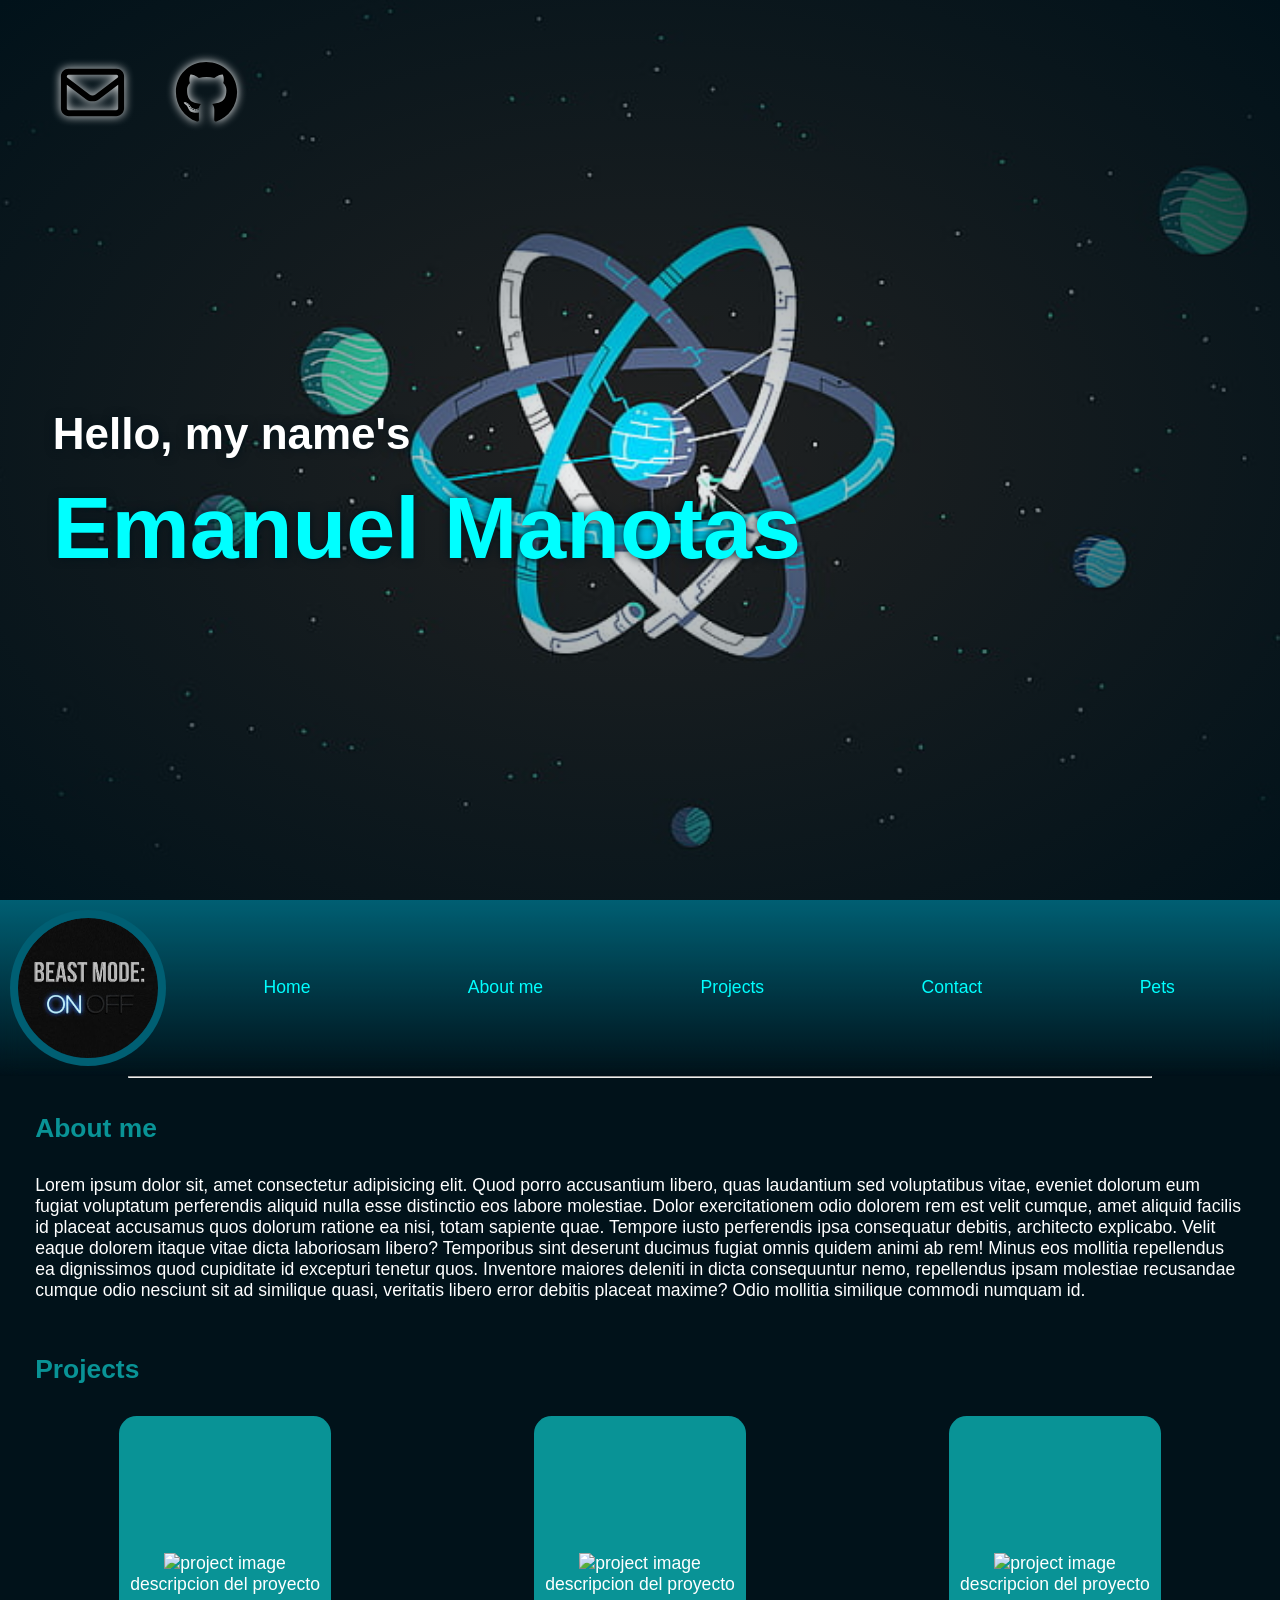
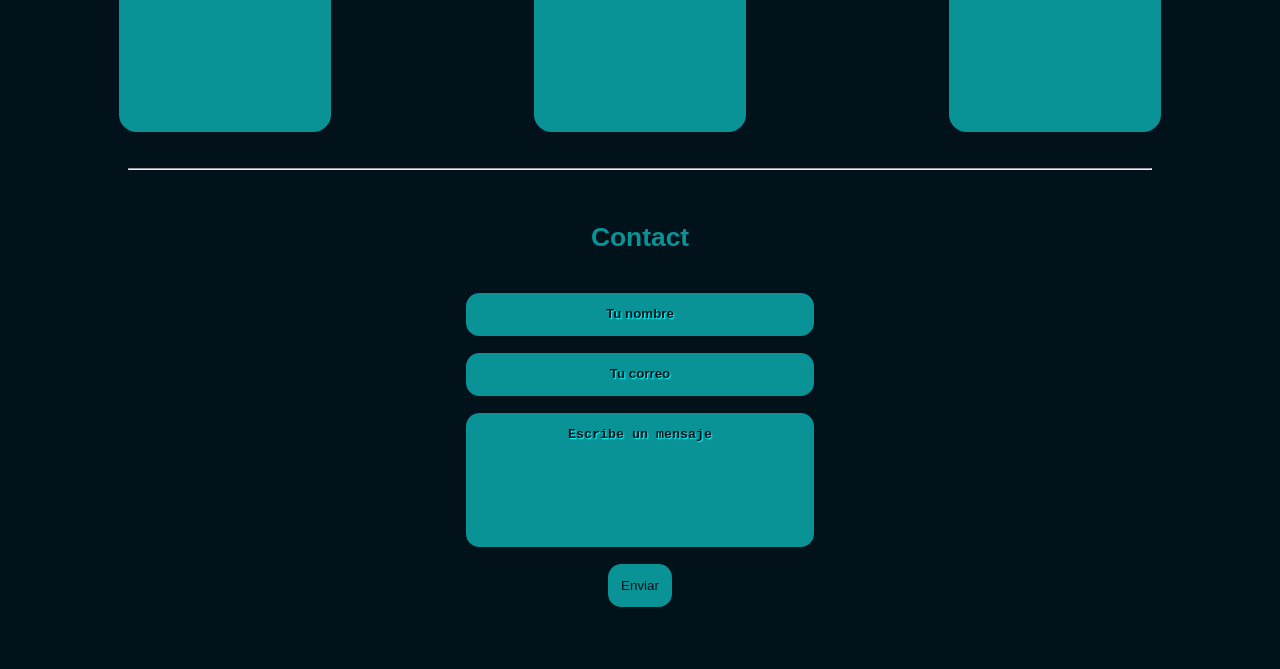
==== commit 7a60afad: "i applied the responsive design and finished the styles separation" ====
--- a/index.html
+++ b/index.html
@@ -5,10 +5,6 @@
     <meta charset="UTF-8">
     <meta name="viewport" content="width=device-width, initial-scale=1.0">
     <meta name="description" content="This is a page practice to have a bases to create my portfolio">
-    <!-- <link rel="stylesheet" href="src/styles/global-styles.css"> -->
-    <link rel="stylesheet" href="src/styles/header-index.css">
-    <link rel="stylesheet" href="src/styles/main-index.css">
-    <link rel="stylesheet" href="./src/styles/footer-index.css">
     <link rel="stylesheet" href="src/styles/index.css">
     <title>Portfolio</title>
 </head>
@@ -50,6 +46,7 @@
                 <a href="/src/views/pets.html" class="main-menu__link">Pets</a>
             </li>
         </ul>
+        <button id="menu-toggle">☰</button>
     </nav>
     <hr>
 
@@ -73,18 +70,30 @@
 
         <section class="projects-section" id="projects">
             <h2 class="projects-section__title">Projects</h2>
-            <ul class="projects-section__menu">
-                <li class="projects-section__item">
-                    <!-- tarjeta debe tener imagen y descripcion, el enlace lleva al repsitorio-->
-                    <a href="#" class="projects-section__link">project</a>
-                </li>
-                <li class="projects-section__item">
-                    <a href="#" class="projects-section__link">project</a>
-                </li>
-                <li class="projects-section__item">
-                    <a href="#" class="projects-section__link">project</a>
-                </li>
-            </ul>
+            <div class="projects-section__container">
+                <article class="projects-section__card">
+                    <img src="" alt="project image" class="projects-section__img">
+
+                    <div class="projects-section__div">
+                        <p class="projects-section__description">descripcion del proyecto</p>
+                        <a href="#" class="projects-section__link"></a>
+                    </div>
+                </article>
+                <article class="projects-section__card">
+                    <img src="" alt="project image" class="projects-section__img">
+                    <div class="projects-section__div">
+                        <p class="projects-section__description">descripcion del proyecto</p>
+                        <a href="#" class="projects-section__link"></a>
+                    </div>
+                </article>
+                <article class="projects-section__card">
+                    <img src="" alt="project image" class="projects-section__img">
+                    <div class="projects-section__div">
+                        <p class="projects-section__description">descripcion del proyecto</p>
+                        <a href="#" class="projects-section__link"></a>
+                    </div>
+                </article>
+            </div>
         </section>
     </main>
     <hr>
@@ -100,11 +109,12 @@
 
                 <textarea required placeholder="Escribe un mensaje" id="message" class="contact-form__input"></textarea>
 
-                <button class="contact-form__input contact-form__input--submit" type="submit">Vamos a ello</button>
+                <button class="contact-form__input contact-form__input--submit" type="submit">Enviar</button>
             </form>            
         </section>
     </footer>
 
+    <script src="./src/scripts/nav.js"></script>
 </body>
 
 </html>
--- a/src/styles/index.css
+++ b/src/styles/index.css
@@ -1,4 +1,13 @@
 @import url(global-styles.css);
+
+@import url(header-index.css);
+
+@import url(nav-index.css);
+
+@import url(main-index.css);
+
+@import url(footer-index.css);
+
 
 :root{
     --height-bar: 8em;
@@ -6,84 +15,6 @@
 
 html{
     scroll-behavior: smooth;
-}
-
-/* ---------------------bar styles--------------------------- */
-
-.main-bar{
-    height: var(--height-bar);
-    padding: 1em;
-    background-image: linear-gradient(to top, transparent ,  var(--interaction-color) );
-    box-sizing: content-box;
-    display: flex;
-    justify-content: space-between;
-    gap: 1em;
-    position: sticky;
-    top: 0%;
-    backdrop-filter: blur(10px);
-}
-
-.main-bar__container{
-    border-radius: 100%;
-    overflow: hidden;
-    outline: .5em solid var(--interaction-color);
-}
-
-.main-bar__image{
-    max-height: 100%;
-    width: auto;
-}
-
-.main-menu{
-    list-style: none;
-    flex-grow: 1;
-    display: flex;
-    justify-content: space-around;
-    align-items: center;
-    flex-wrap: wrap;
-    gap: 1em;
-}
-
-.main-menu__item{
-    padding: 0 .3em;
-    margin: .3em 0;
-    height: 40%;
-    display: flex;
-    justify-content: center;
-    align-items: center;
-    border-radius: 1em;
-    overflow: hidden;
-    position: relative;
-    transition: var(--transition);
-}
-
-.main-menu__item::after{
-    content: '';
-    background-color: var(--interaction-color);
-    position: absolute;
-    height: 0%;
-    width: 100%;
-    bottom: 0;
-    z-index: -1;
-    transition: var(--transition);
-}
-
-.main-menu__item:hover::after{
-    height: 100%;
-}
-
-.main-menu__item:hover{
-    box-shadow: var(--box-shadow);
-}
-
-.main-menu__link{
-    display: flex;
-    align-items: center;
-    justify-content: center;
-    width: 100%;
-    height: 100%;
-    text-decoration: none;
-    color: var(--secondary-color);
 }
 
 
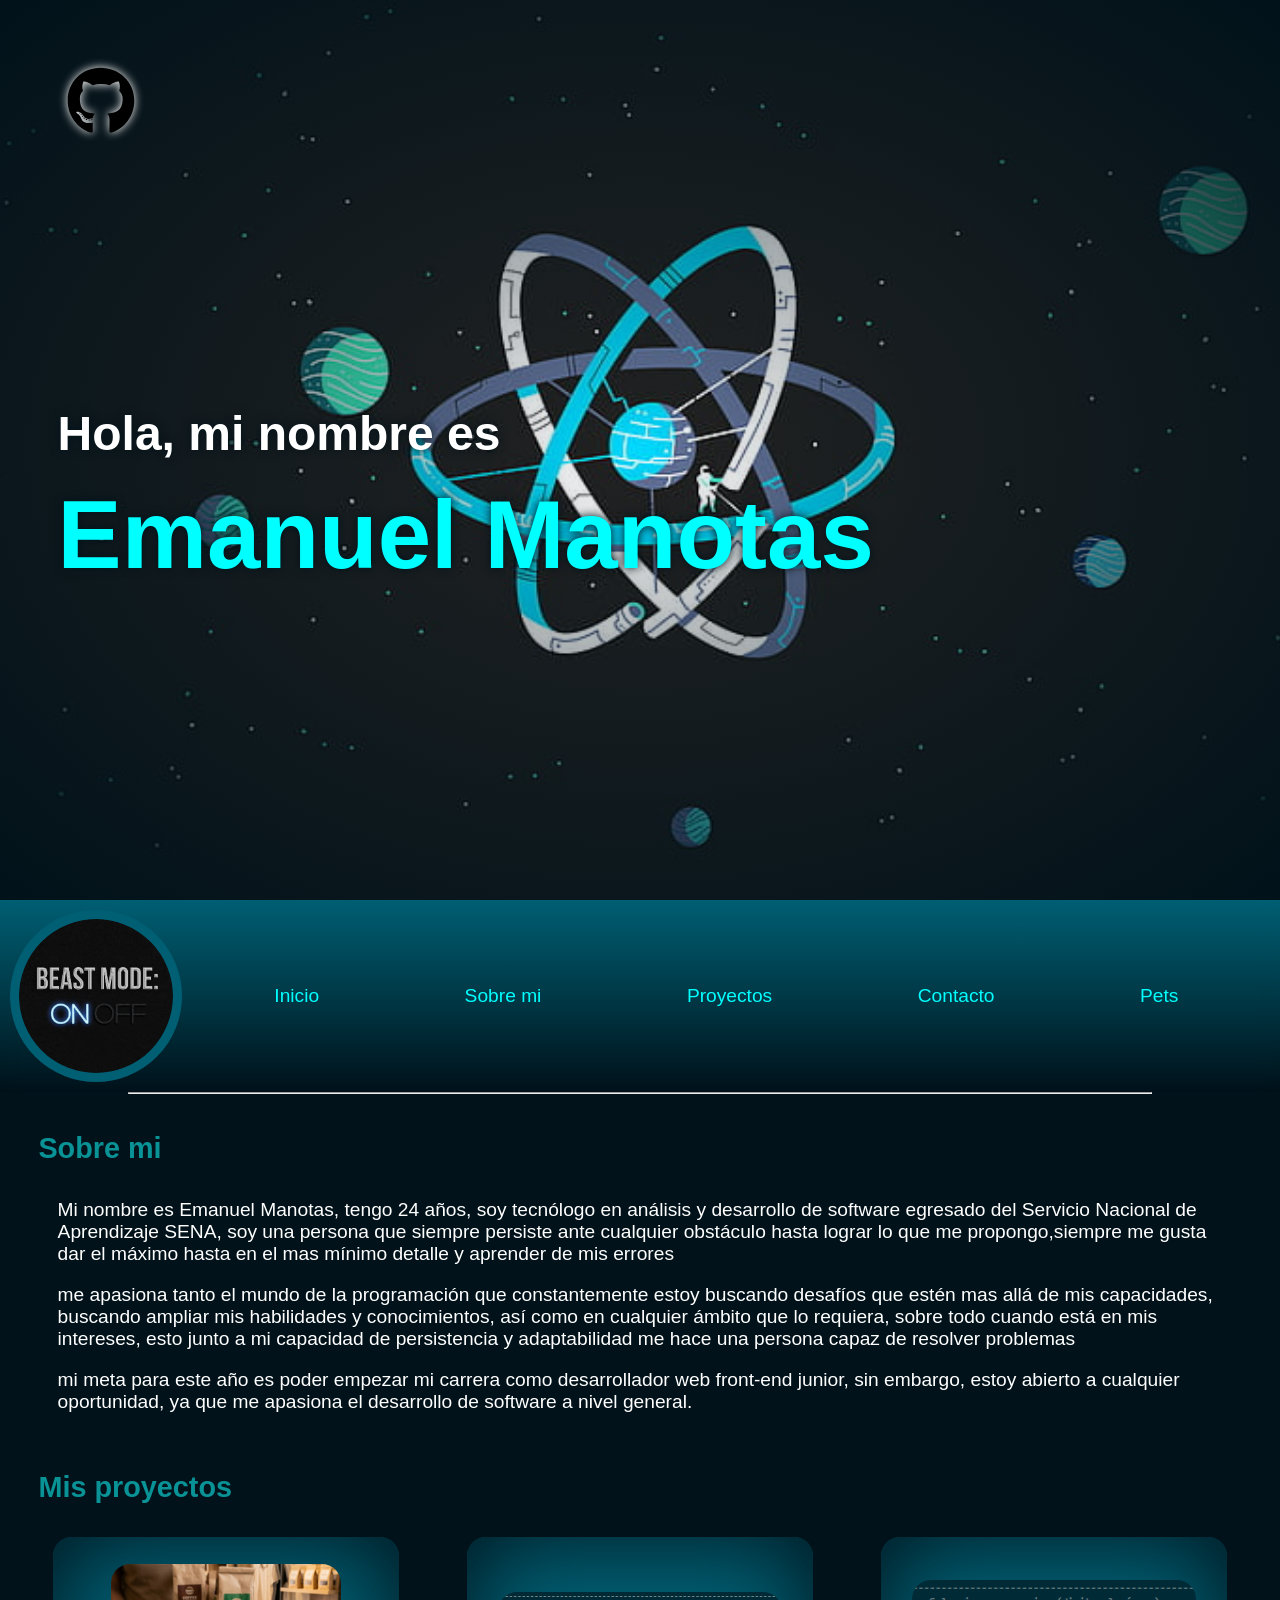
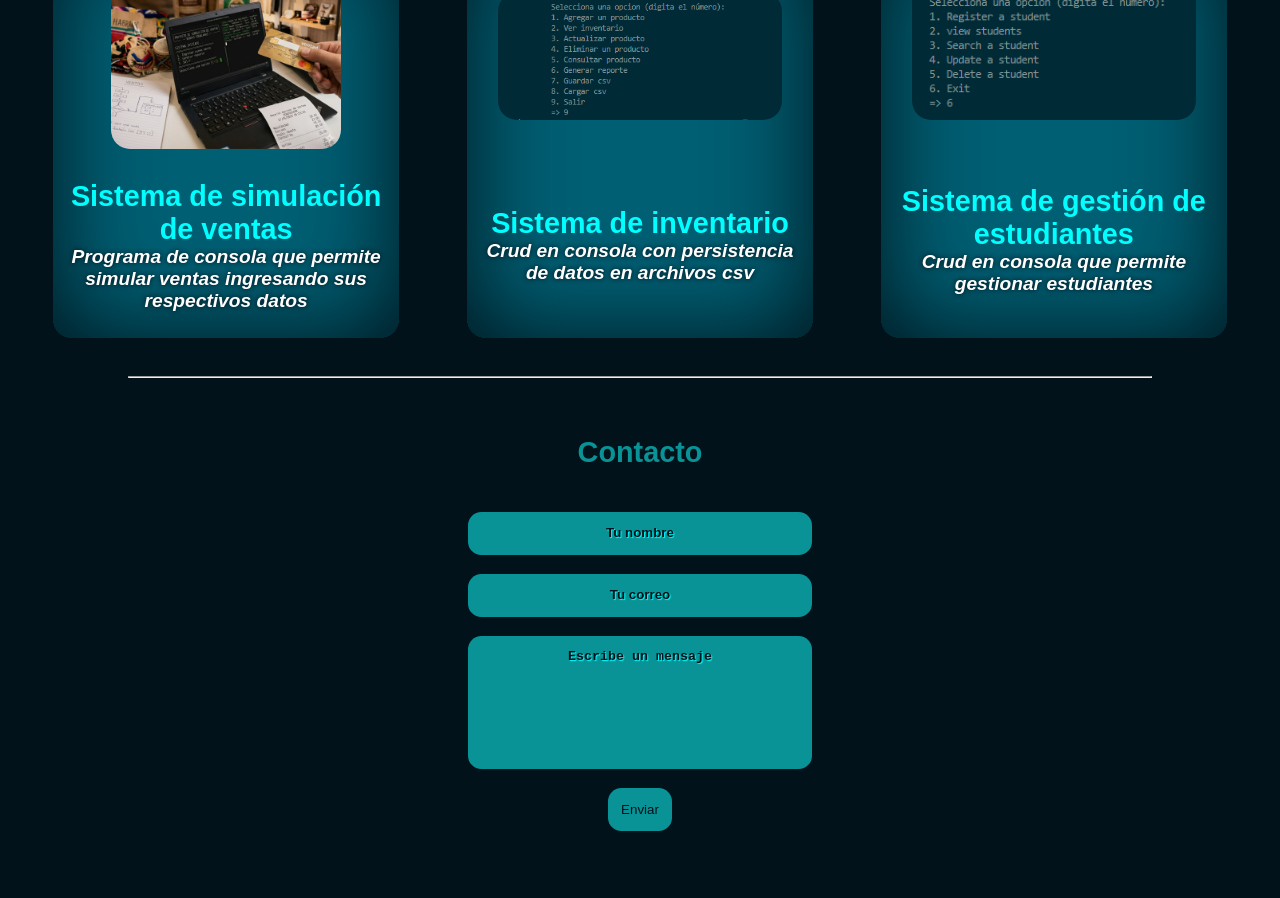
==== commit 1769d843: "i finished the main page and pets page layout" ====
--- a/index.html
+++ b/index.html
@@ -10,18 +10,14 @@
 </head>
 
 <body>
-    <!-- the header contains my name and a navigation bar -->
     <header class="header">
         <div class="header__container-icons">
-                <a href="#" target="_blank" class="header__link header__link--gmail">
-                    <img src="/public/icons/mail-icon.svg" alt="Email icon">
-                </a>
-                <a href="https://github.com/Emanuel1102" target="_blank" class="header__link header__link--github">
-                    <img src="/public/icons/github-icon.svg" alt="Github icon">
-                </a>
-            </div>
+            <a href="https://github.com/Emanuel1102" target="_blank" class="header__link header__link--github">
+                <img src="/public/icons/github-icon.svg" alt="Github icon">
+            </a>
+        </div>
         <div class="header__container">
-            <span>Hello, my name's</span>
+            <span>Hola, mi nombre es</span>
             <h1 class="header__title">Emanuel Manotas</h1>
         </div>
     </header>
@@ -31,16 +27,16 @@
         </div>        
         <ul class="main-menu">
             <li class="main-menu__item">
-                <a href="#" class="main-menu__link">Home</a>
+                <a href="#" class="main-menu__link">Inicio</a>
             </li>
             <li class="main-menu__item">
-                <a href="#about-me" class="main-menu__link">About me</a>
+                <a href="#about-me" class="main-menu__link">Sobre mi</a>
             </li>
             <li class="main-menu__item">
-                <a href="#projects" class="main-menu__link">Projects</a>
+                <a href="#projects" class="main-menu__link">Proyectos</a>
             </li>
             <li class="main-menu__item">
-                <a href="#contact" class="main-menu__link">Contact</a>
+                <a href="#contact" class="main-menu__link">Contacto</a>
             </li>
             <li class="main-menu__item">
                 <a href="/src/views/pets.html" class="main-menu__link">Pets</a>
@@ -50,47 +46,56 @@
     </nav>
     <hr>
 
-    <!-- the main content is built by 3 sections, each one contains a title that describes -->
     <main class="main-content">
         <section class="about-section" id="about-me">
-            <h2 class="about-section__title">About me</h2>
-            <p class="about-section__description">Lorem ipsum dolor sit, amet consectetur adipisicing elit. Quod porro
-                accusantium libero, quas laudantium sed voluptatibus vitae, eveniet dolorum eum fugiat voluptatum
-                perferendis aliquid nulla esse distinctio eos labore molestiae.
-                Dolor exercitationem odio dolorem rem est velit cumque, amet aliquid facilis id placeat accusamus quos
-                dolorum ratione ea nisi, totam sapiente quae. Tempore iusto perferendis ipsa consequatur debitis,
-                architecto explicabo.
-                Velit eaque dolorem itaque vitae dicta laboriosam libero? Temporibus sint deserunt ducimus fugiat omnis
-                quidem animi ab rem! Minus eos mollitia repellendus ea dignissimos quod cupiditate id excepturi tenetur
-                quos.
-                Inventore maiores deleniti in dicta consequuntur nemo, repellendus ipsam molestiae recusandae cumque
-                odio nesciunt sit ad similique quasi, veritatis libero error debitis placeat maxime? Odio mollitia
-                similique commodi numquam id.</p>
+            <h2 class="about-section__title">Sobre mi</h2>
+            <article class="about-section__description">
+                <p class="about-section__paragragh">
+                    Mi nombre es Emanuel Manotas, tengo 24 años, soy tecnólogo en análisis y desarrollo de software egresado del Servicio
+                    Nacional de Aprendizaje SENA, soy una persona que siempre persiste ante cualquier obstáculo hasta lograr lo que me
+                    propongo,siempre me gusta dar el máximo hasta en el mas mínimo detalle y aprender de mis errores
+                </p>
+
+                <p class="about-section__paragragh">
+                    me apasiona tanto el mundo de la programación que constantemente estoy buscando desafíos que estén mas allá de mis
+                    capacidades, buscando ampliar mis habilidades y conocimientos, así como en cualquier ámbito que lo requiera, sobre todo
+                    cuando está en mis intereses, esto junto a mi capacidad de persistencia y adaptabilidad me hace una persona capaz de
+                    resolver problemas
+                </p>
+
+                <p class="about-section__paragragh">
+                    mi meta para este año es poder empezar mi carrera como desarrollador web front-end junior, sin embargo, estoy abierto a
+                    cualquier oportunidad, ya que me apasiona el desarrollo de software a nivel general.
+                </p>
+            </article> 
         </section>
 
         <section class="projects-section" id="projects">
-            <h2 class="projects-section__title">Projects</h2>
+            <h2 class="projects-section__title">Mis proyectos</h2>
             <div class="projects-section__container">
                 <article class="projects-section__card">
-                    <img src="" alt="project image" class="projects-section__img">
+                    <img src="./public/images/sale-image.png" alt="sales simulator image" class="projects-section__img">
 
                     <div class="projects-section__div">
-                        <p class="projects-section__description">descripcion del proyecto</p>
-                        <a href="#" class="projects-section__link"></a>
+                        <h4 class="projects-section__title-card">Sistema de simulación de ventas</h4>
+                        <p class="projects-section__description">Programa de consola que permite simular ventas ingresando sus respectivos datos</p>
+                        <a href="https://github.com/Emanuel1102/ModuloDeVentasRiwiTechStore.git" target="_blank" class="projects-section__link"></a>
                     </div>
                 </article>
                 <article class="projects-section__card">
-                    <img src="" alt="project image" class="projects-section__img">
+                    <img src="./public/images/inentory-system-image.png" alt="project image" class="projects-section__img">
                     <div class="projects-section__div">
-                        <p class="projects-section__description">descripcion del proyecto</p>
-                        <a href="#" class="projects-section__link"></a>
+                        <h4 class="projects-section__title-card">Sistema de inventario</h4>
+                        <p class="projects-section__description">Crud en consola con persistencia de datos en archivos csv</p>
+                        <a href="https://github.com/Emanuel1102/AplicacionInventario.git" target="_blank" class="projects-section__link"></a>
                     </div>
                 </article>
                 <article class="projects-section__card">
-                    <img src="" alt="project image" class="projects-section__img">
+                    <img src="./public/images/student-management-image.png" alt="project image" class="projects-section__img">
                     <div class="projects-section__div">
-                        <p class="projects-section__description">descripcion del proyecto</p>
-                        <a href="#" class="projects-section__link"></a>
+                        <h4 class="projects-section__title-card">Sistema de gestión de estudiantes</h4>
+                        <p class="projects-section__description">Crud en consola que permite gestionar estudiantes</p>
+                        <a href="https://github.com/Emanuel1102/StudentManagementSystem.git" target="_blank" class="projects-section__link"></a>
                     </div>
                 </article>
             </div>
@@ -98,10 +103,9 @@
     </main>
     <hr>
 
-    <!-- the footer contains a contact -->
     <footer class="footer">
         <section class="contact-section" id="contact">
-            <h2 class="contact-section__title">Contact</h2>
+            <h2 class="contact-section__title">Contacto</h2>
             <form action="./" class="contact-form">
                 <input required placeholder="Tu nombre" type="text" id="name" class="contact-form__input">
 
--- a/src/styles/index.css
+++ b/src/styles/index.css
@@ -7,11 +7,6 @@
 @import url(main-index.css);
 
 @import url(footer-index.css);
-
-
-:root{
-    --height-bar: 8em;
-}
 
 html{
     scroll-behavior: smooth;
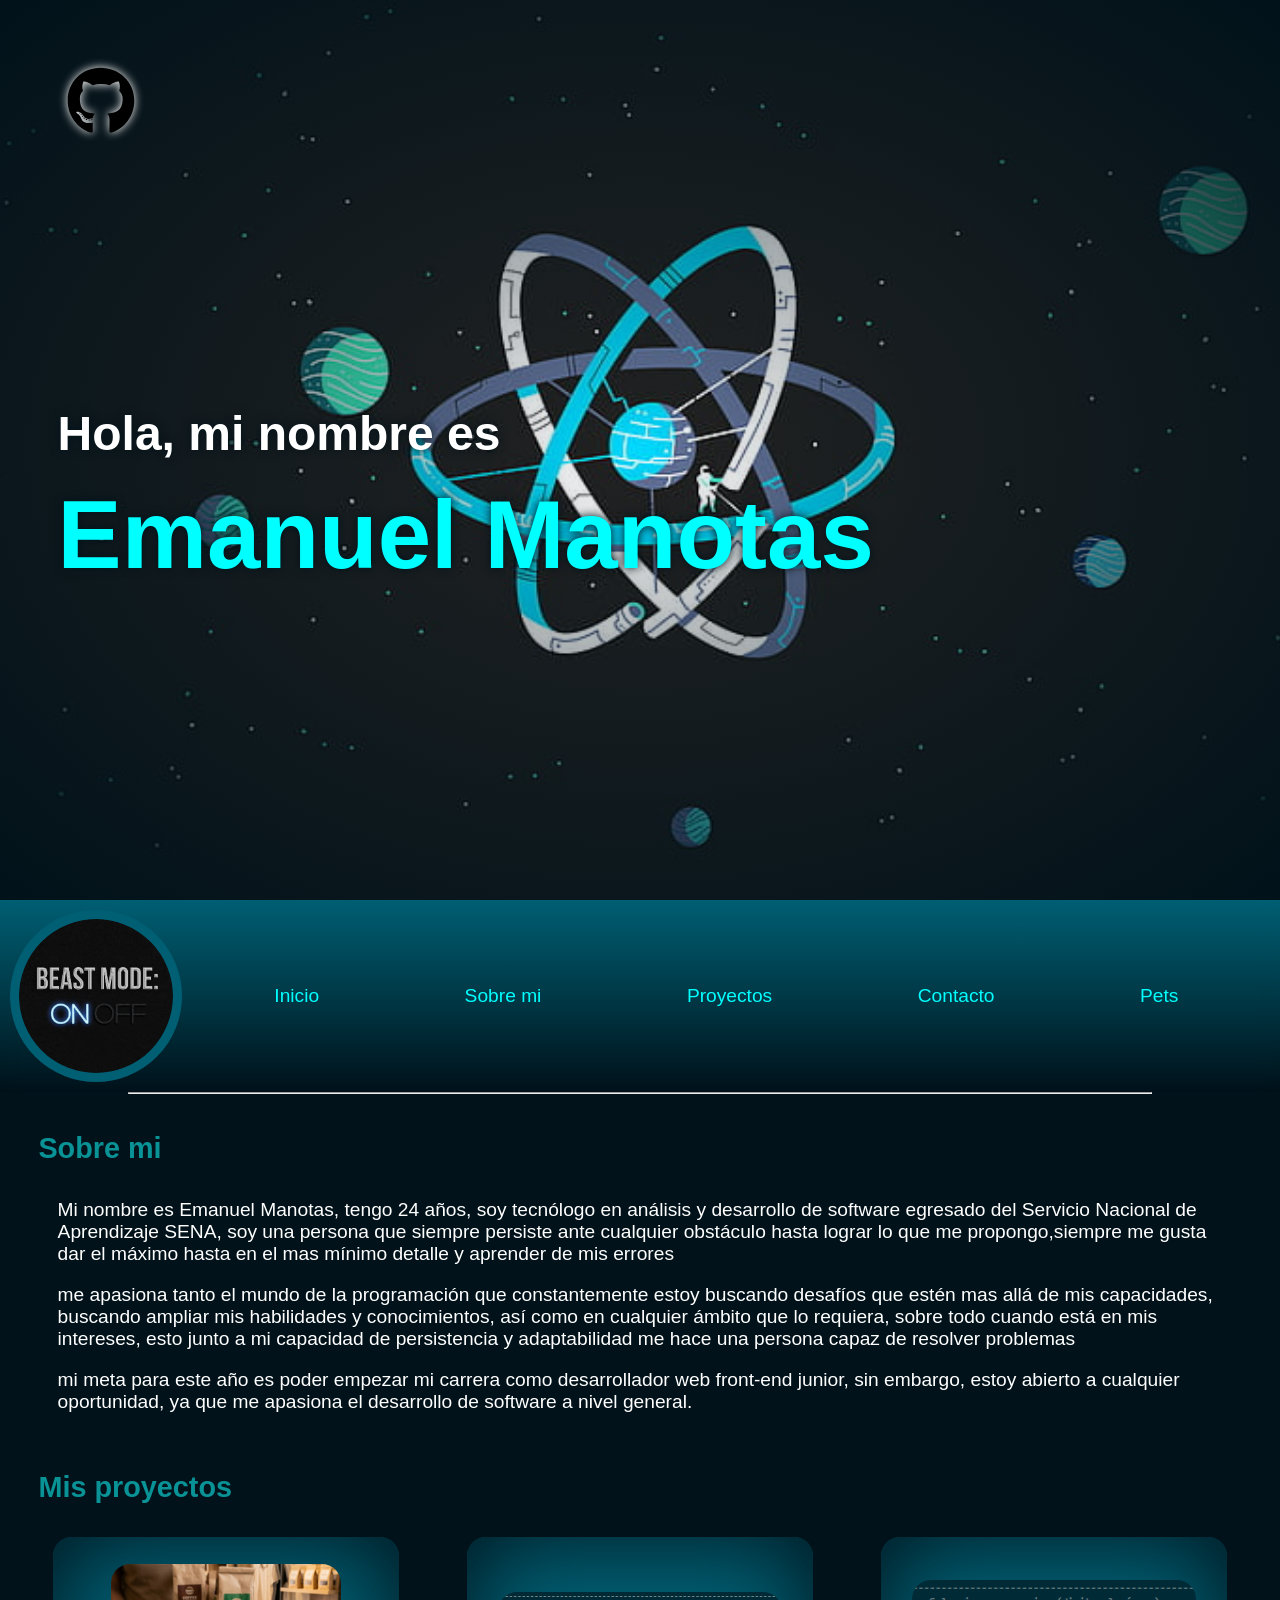
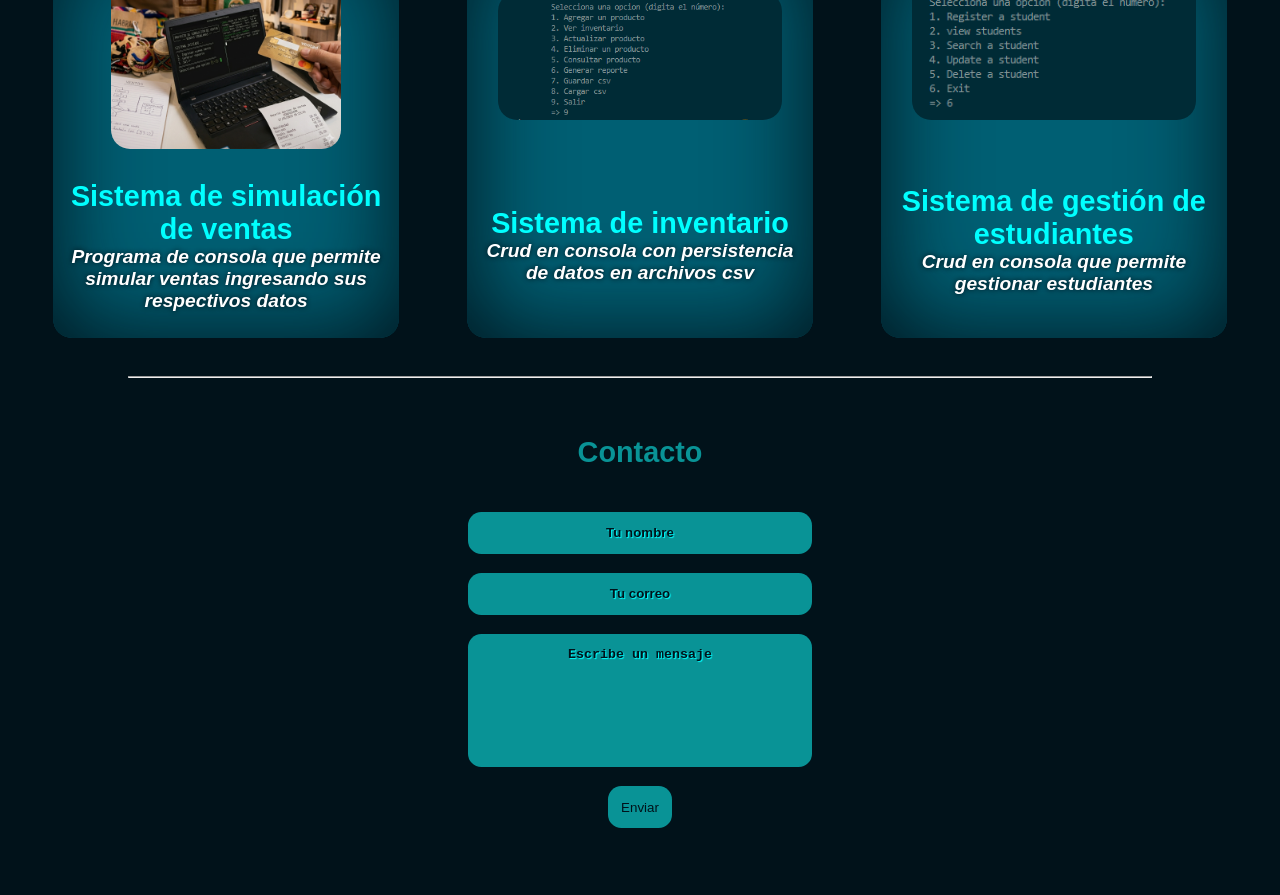
==== commit e530dcec: "I added documentation to the code with comments" ====
--- a/index.html
+++ b/index.html
@@ -6,25 +6,34 @@
     <meta name="viewport" content="width=device-width, initial-scale=1.0">
     <meta name="description" content="This is a page practice to have a bases to create my portfolio">
     <link rel="stylesheet" href="src/styles/index.css">
-    <title>Portfolio</title>
+    <title>Emanuel Manotas</title>
 </head>
 
 <body>
+    <!-- Main header section -->
     <header class="header">
+        <!-- Social icons container-->
         <div class="header__container-icons">
             <a href="https://github.com/Emanuel1102" target="_blank" class="header__link header__link--github">
                 <img src="/public/icons/github-icon.svg" alt="Github icon">
             </a>
         </div>
+
+        <!-- Intro text -->
         <div class="header__container">
             <span>Hola, mi nombre es</span>
             <h1 class="header__title">Emanuel Manotas</h1>
         </div>
     </header>
+
+    <!-- Main navigation bar -->
     <nav class="main-bar">
+
+        <!-- Logo/Branding container -->
         <div class="main-bar__container">
-            <img src="/public/images/image.png" alt="beast mode" class="main-bar__image">
+            <img src="/public/images/image.png" alt="beast mode" title="Solo es una imagen" class="main-bar__image">
         </div>        
+        <!-- Navigation links list -->
         <ul class="main-menu">
             <li class="main-menu__item">
                 <a href="#" class="main-menu__link">Inicio</a>
@@ -42,11 +51,14 @@
                 <a href="/src/views/pets.html" class="main-menu__link">Pets</a>
             </li>
         </ul>
+        <!-- Mobile menu toggle button -->
         <button id="menu-toggle">☰</button>
     </nav>
     <hr>
 
+    <!-- Main content wrapper -->
     <main class="main-content">
+        <!-- About Me section: Personal introduction and goals -->
         <section class="about-section" id="about-me">
             <h2 class="about-section__title">Sobre mi</h2>
             <article class="about-section__description">
@@ -70,9 +82,11 @@
             </article> 
         </section>
 
+        <!-- Projects section: Grid/List of portfolio works -->
         <section class="projects-section" id="projects">
             <h2 class="projects-section__title">Mis proyectos</h2>
             <div class="projects-section__container">
+                <!-- Project Card: Sales Simulator -->
                 <article class="projects-section__card">
                     <img src="./public/images/sale-image.png" alt="sales simulator image" class="projects-section__img">
 
@@ -82,6 +96,7 @@
                         <a href="https://github.com/Emanuel1102/ModuloDeVentasRiwiTechStore.git" target="_blank" class="projects-section__link"></a>
                     </div>
                 </article>
+                <!-- Project Card: Inventory System -->
                 <article class="projects-section__card">
                     <img src="./public/images/inentory-system-image.png" alt="project image" class="projects-section__img">
                     <div class="projects-section__div">
@@ -90,6 +105,7 @@
                         <a href="https://github.com/Emanuel1102/AplicacionInventario.git" target="_blank" class="projects-section__link"></a>
                     </div>
                 </article>
+                <!-- Project Card: Student Management -->
                 <article class="projects-section__card">
                     <img src="./public/images/student-management-image.png" alt="project image" class="projects-section__img">
                     <div class="projects-section__div">
@@ -103,21 +119,30 @@
     </main>
     <hr>
 
+    <!-- Footer containing the Contact section -->
     <footer class="footer">
+        <!-- Contact section with form -->
         <section class="contact-section" id="contact">
             <h2 class="contact-section__title">Contacto</h2>
+            <!-- Contact form for user messages -->
             <form action="./" class="contact-form">
+
+                <!-- Name input field -->
                 <input required placeholder="Tu nombre" type="text" id="name" class="contact-form__input">
 
+                <!-- Email input field -->
                 <input required placeholder="Tu correo" type="email" id="email" class="contact-form__input">
 
+                <!-- Message textarea -->
                 <textarea required placeholder="Escribe un mensaje" id="message" class="contact-form__input"></textarea>
 
+                <!-- Submit button -->
                 <button class="contact-form__input contact-form__input--submit" type="submit">Enviar</button>
             </form>            
         </section>
     </footer>
 
+    <!-- Core logic script -->
     <script src="./src/scripts/nav.js"></script>
 </body>
 
--- a/src/styles/index.css
+++ b/src/styles/index.css
@@ -1,20 +1,20 @@
+/* Import of all modular style components */
 @import url(global-styles.css);
-
 @import url(header-index.css);
-
 @import url(nav-index.css);
-
 @import url(main-index.css);
-
 @import url(footer-index.css);
 
+/* Smooth scroll for internal navigation links */
 html{
     scroll-behavior: smooth;
 }
 
-
 /* --------------------- section styles--------------------------- */
-
+/* 
+   Dynamic selector for all sections (ending in 'section').
+   Includes spacing and scroll-offset adjustment for the sticky navbar.
+*/
 [class$='section']{
     display: flex;
     flex-direction: column;
